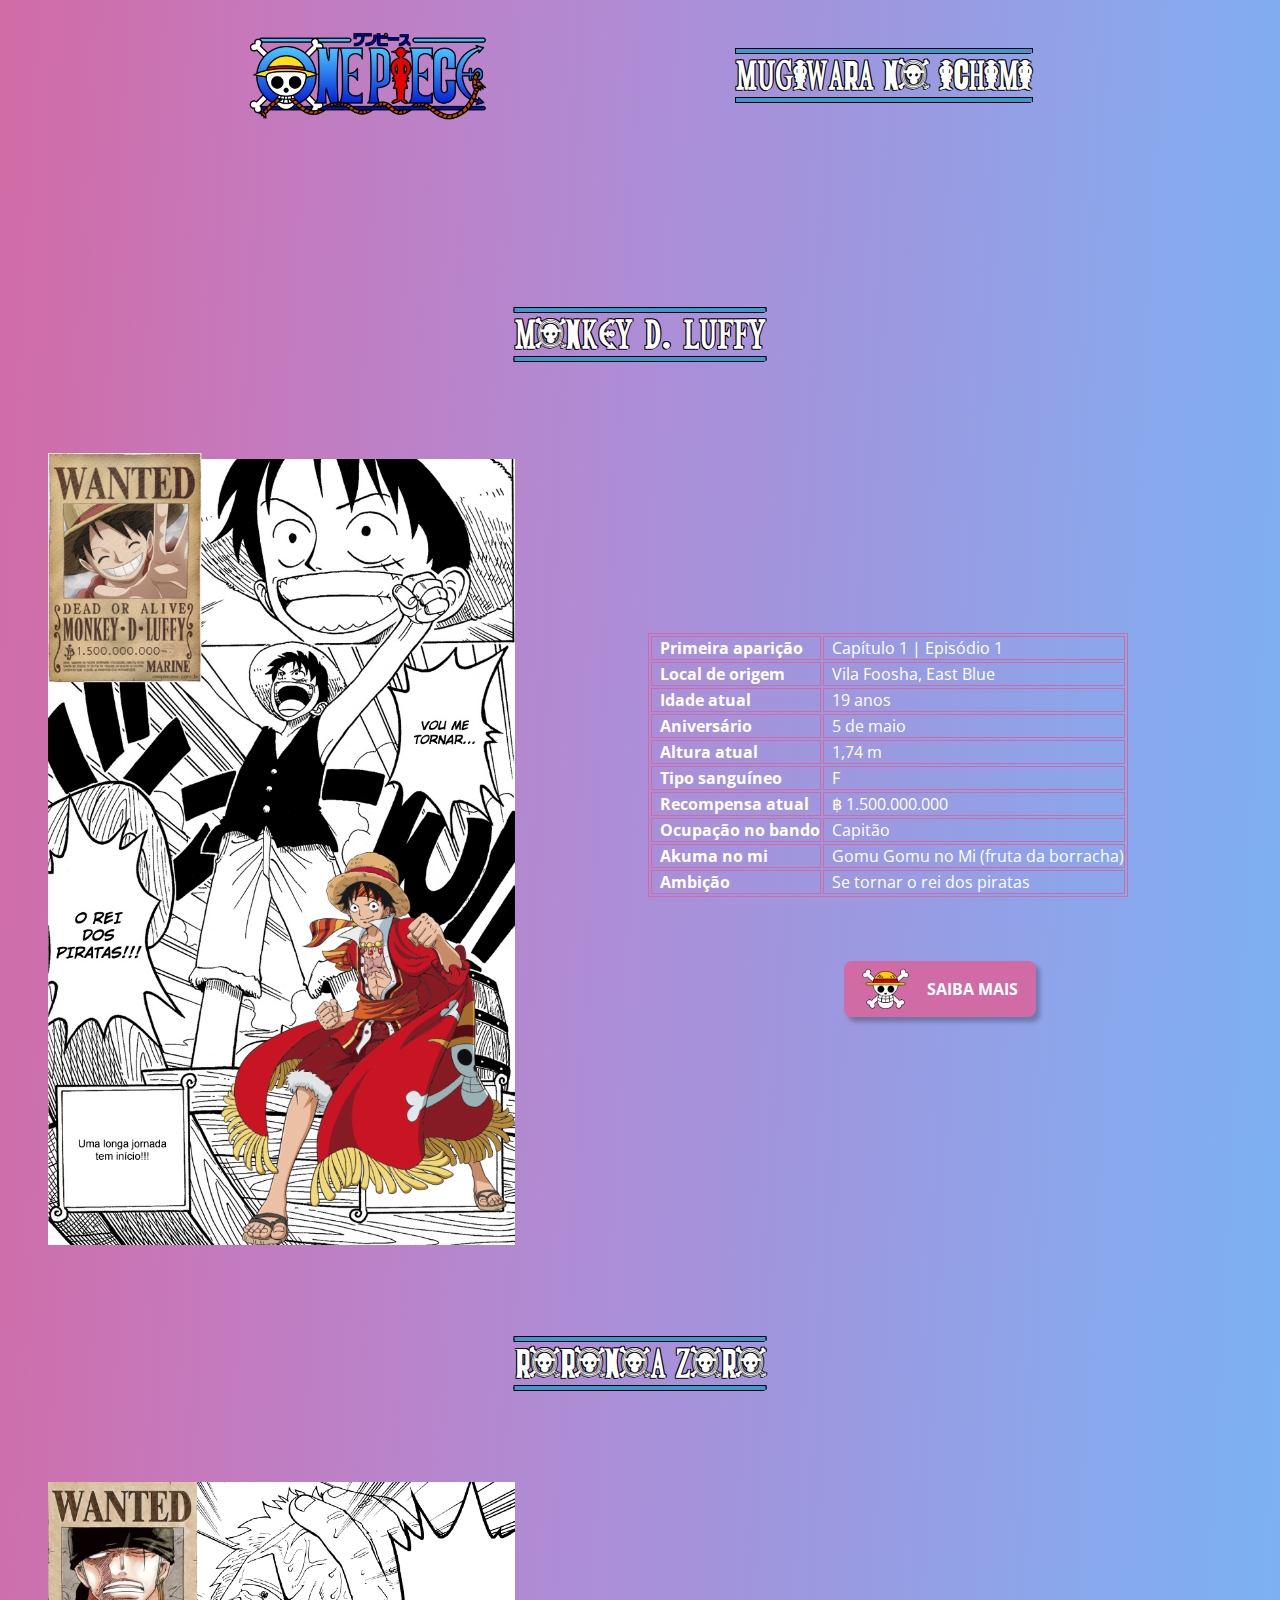
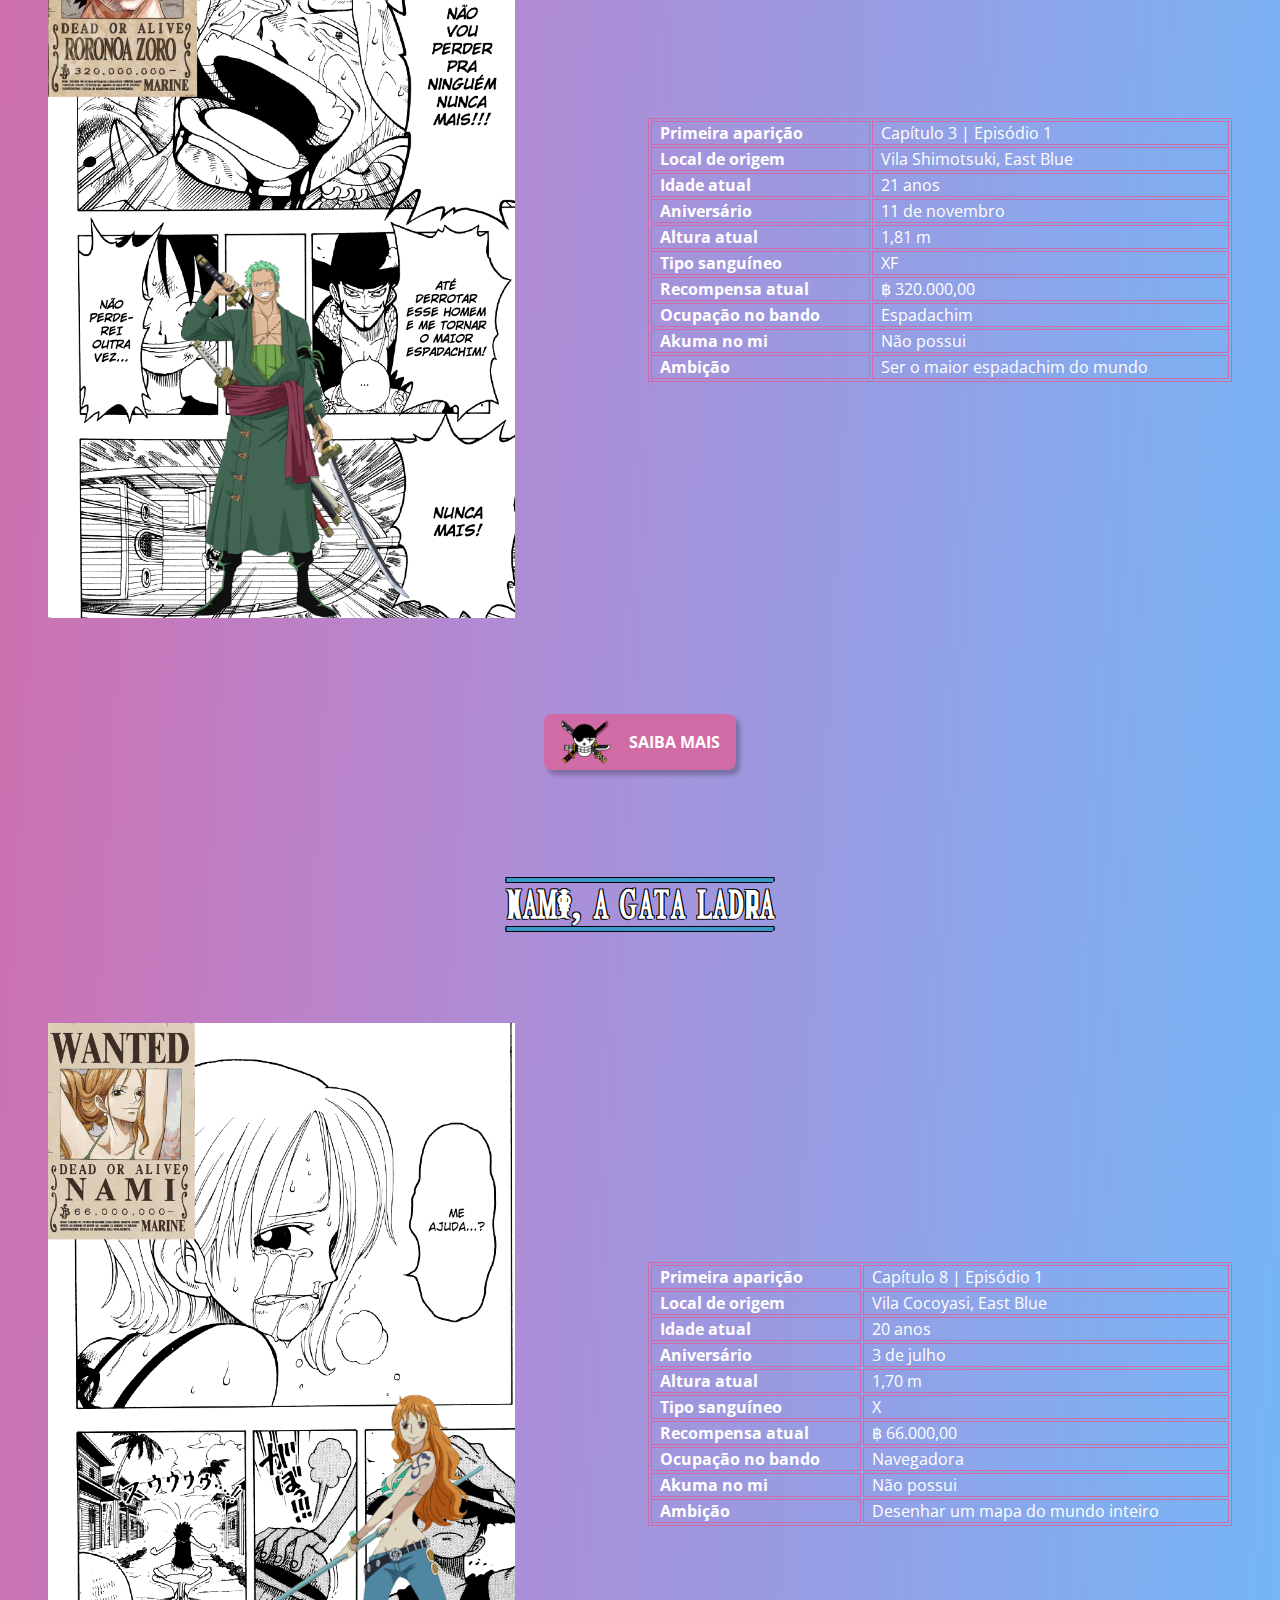
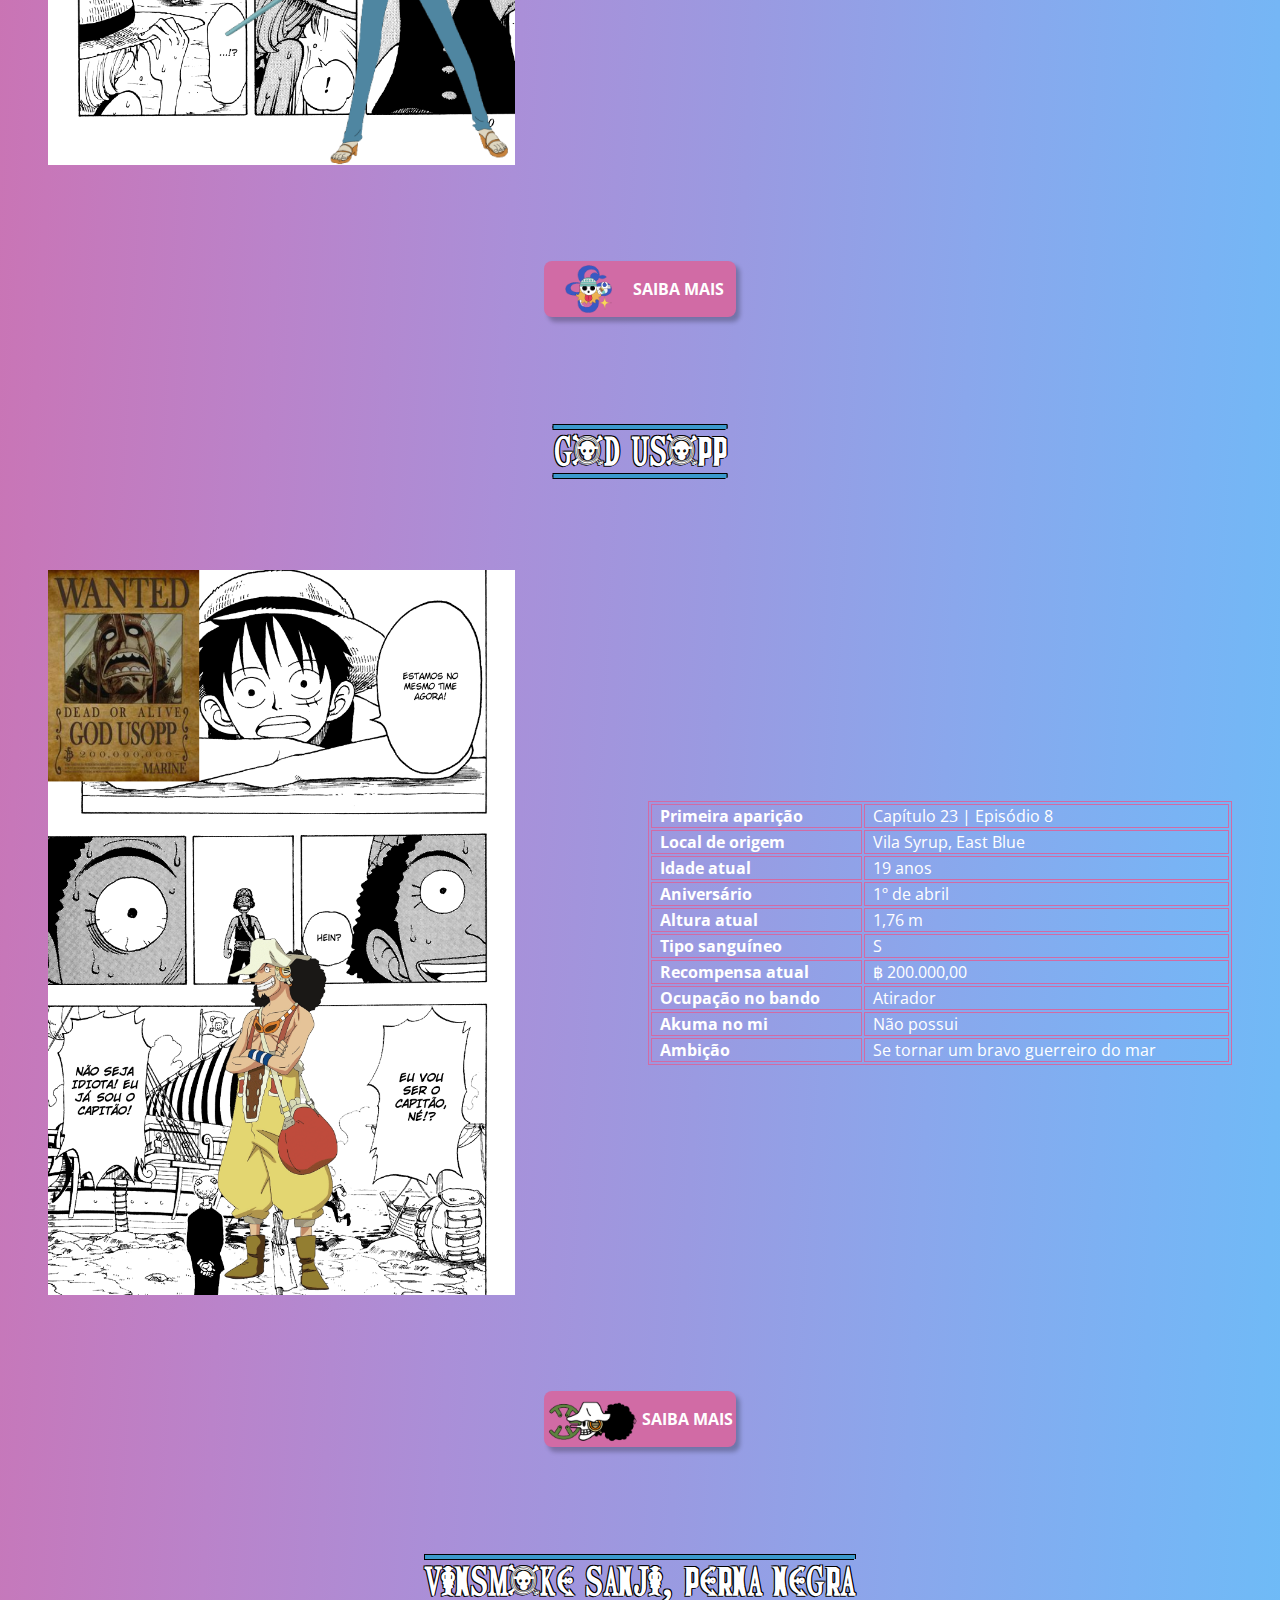
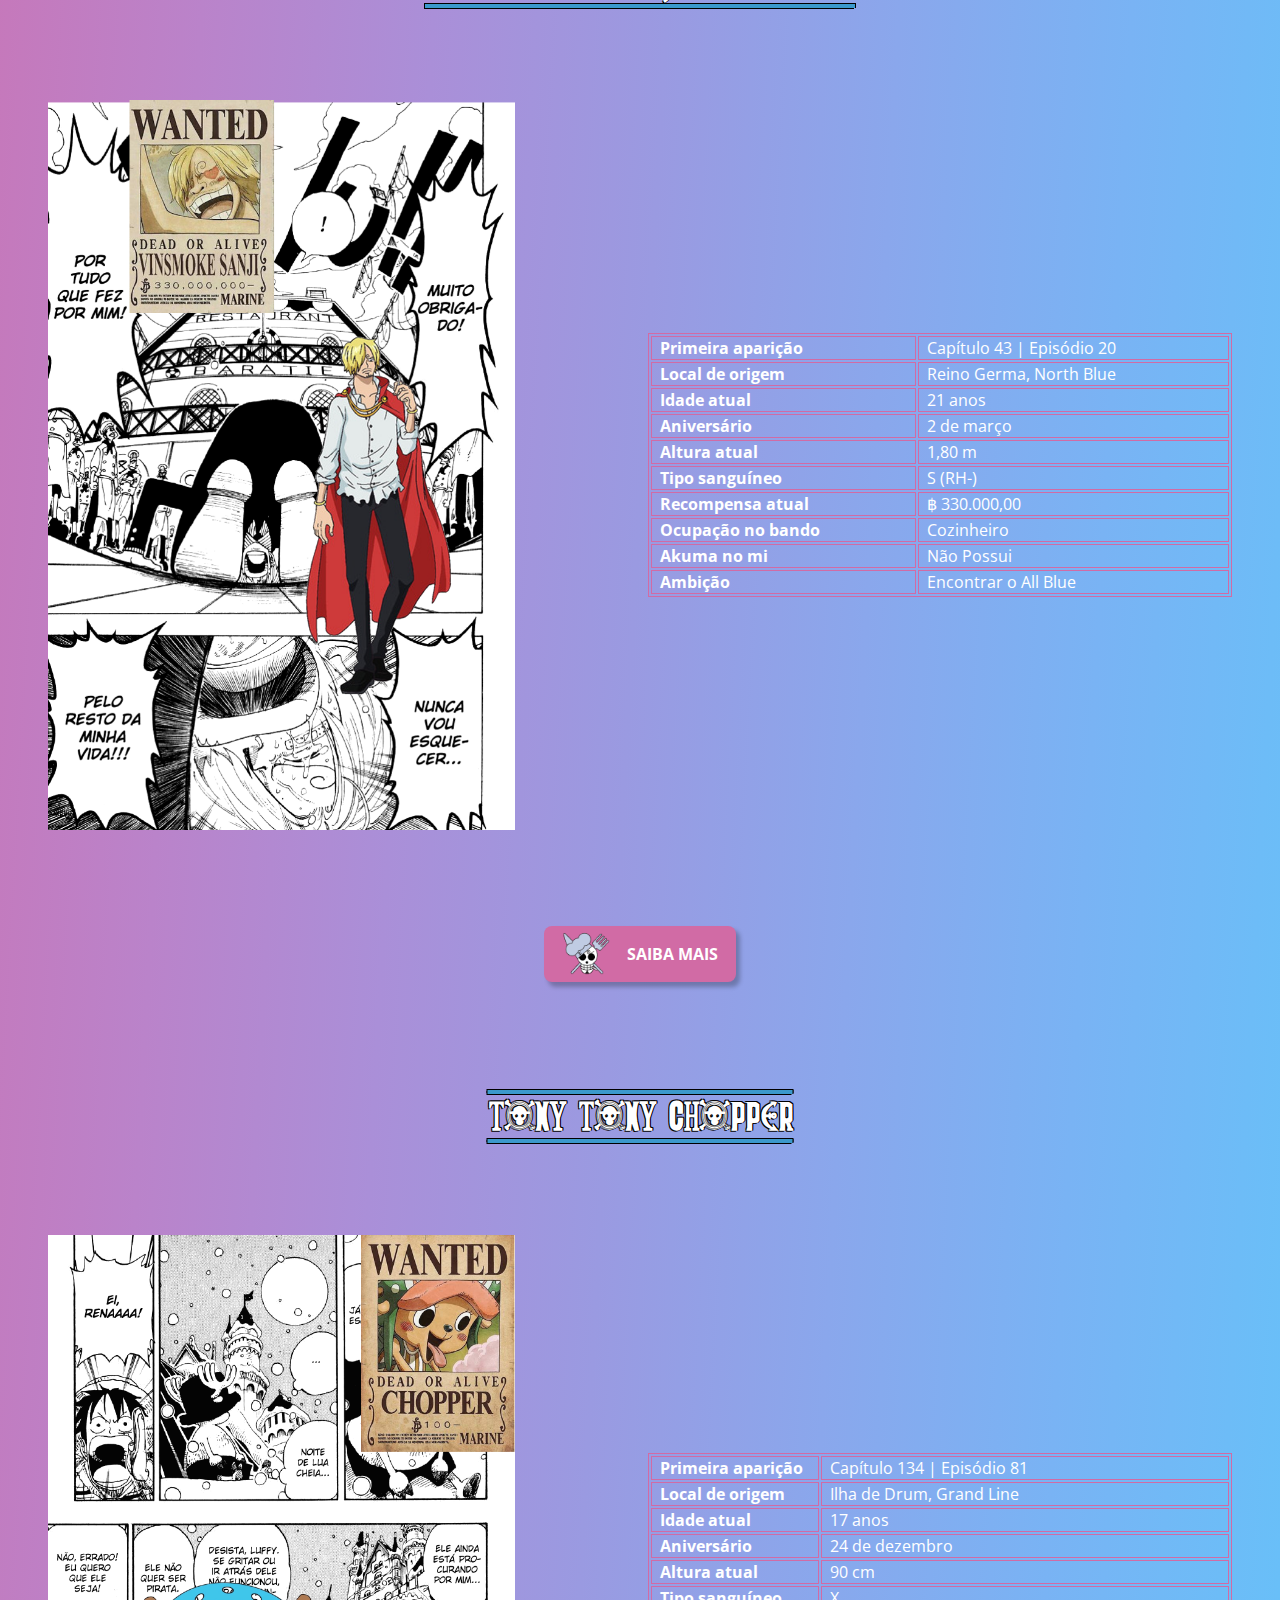
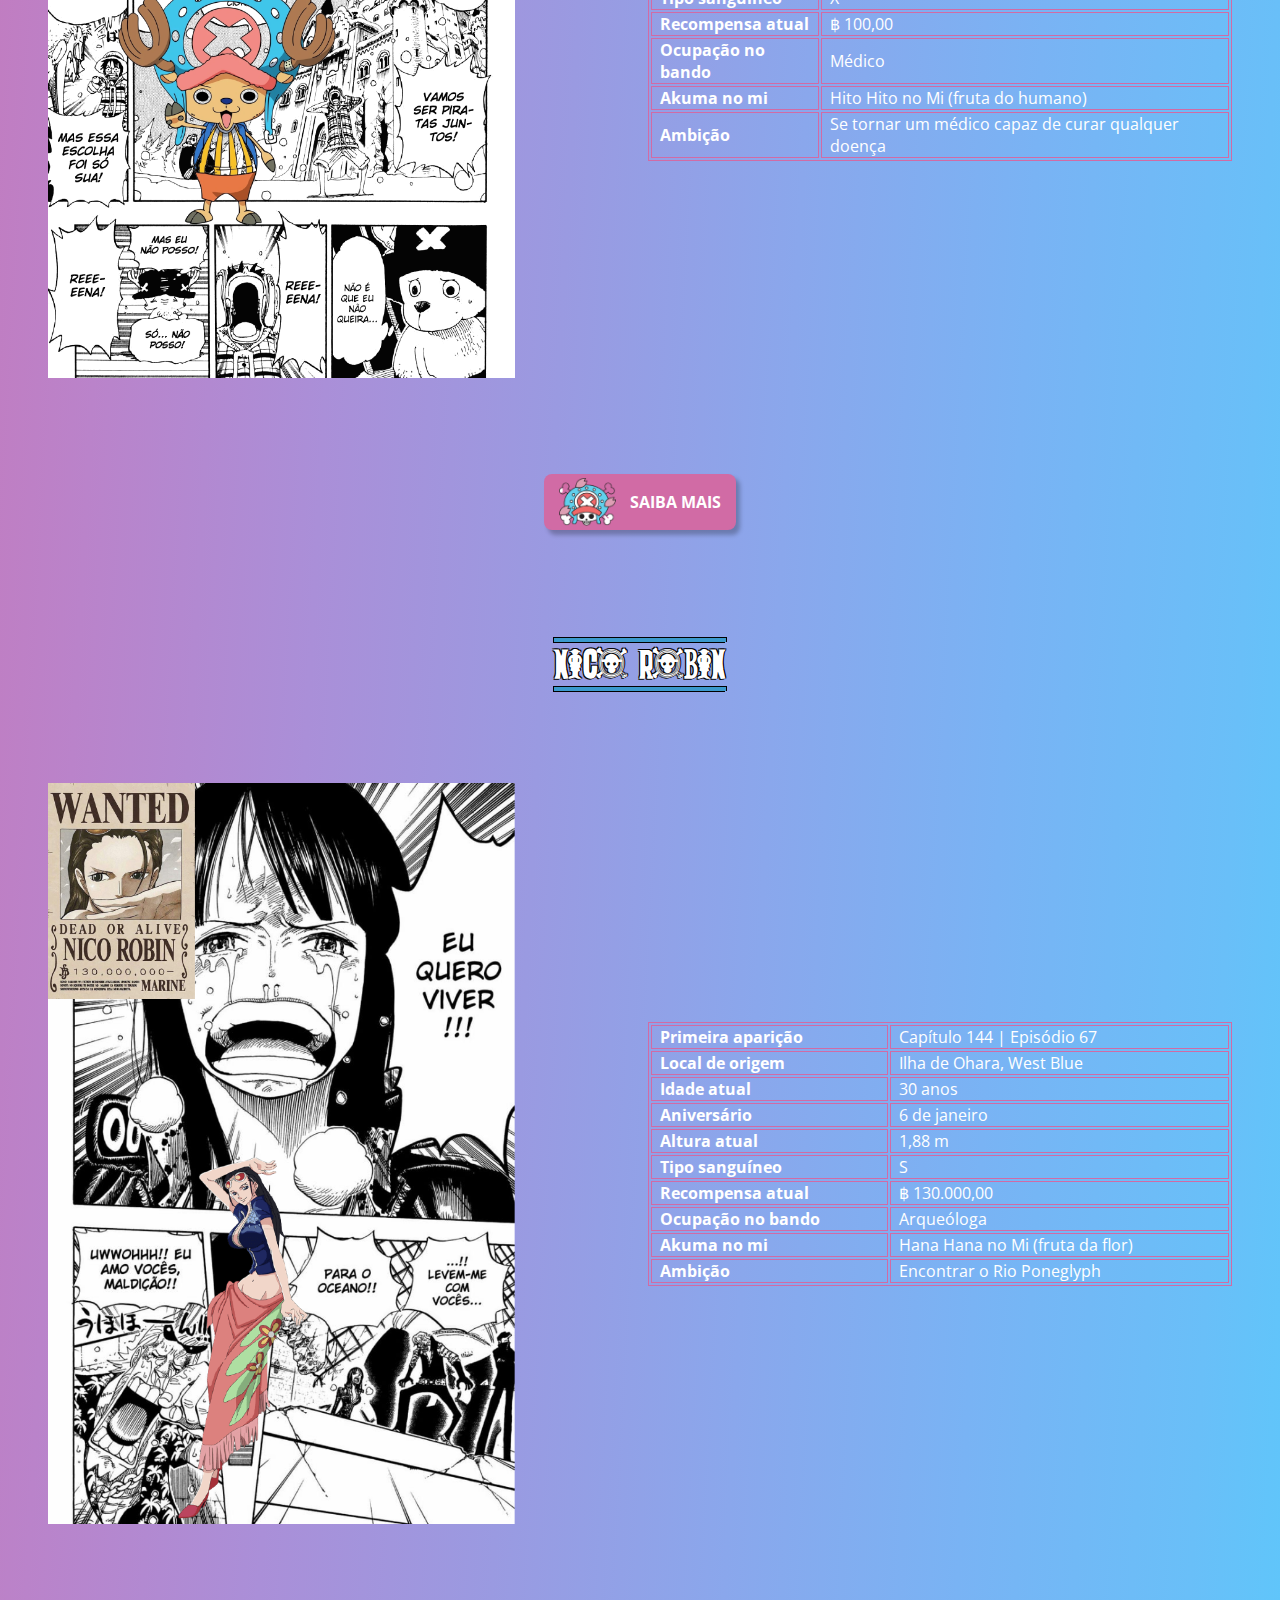
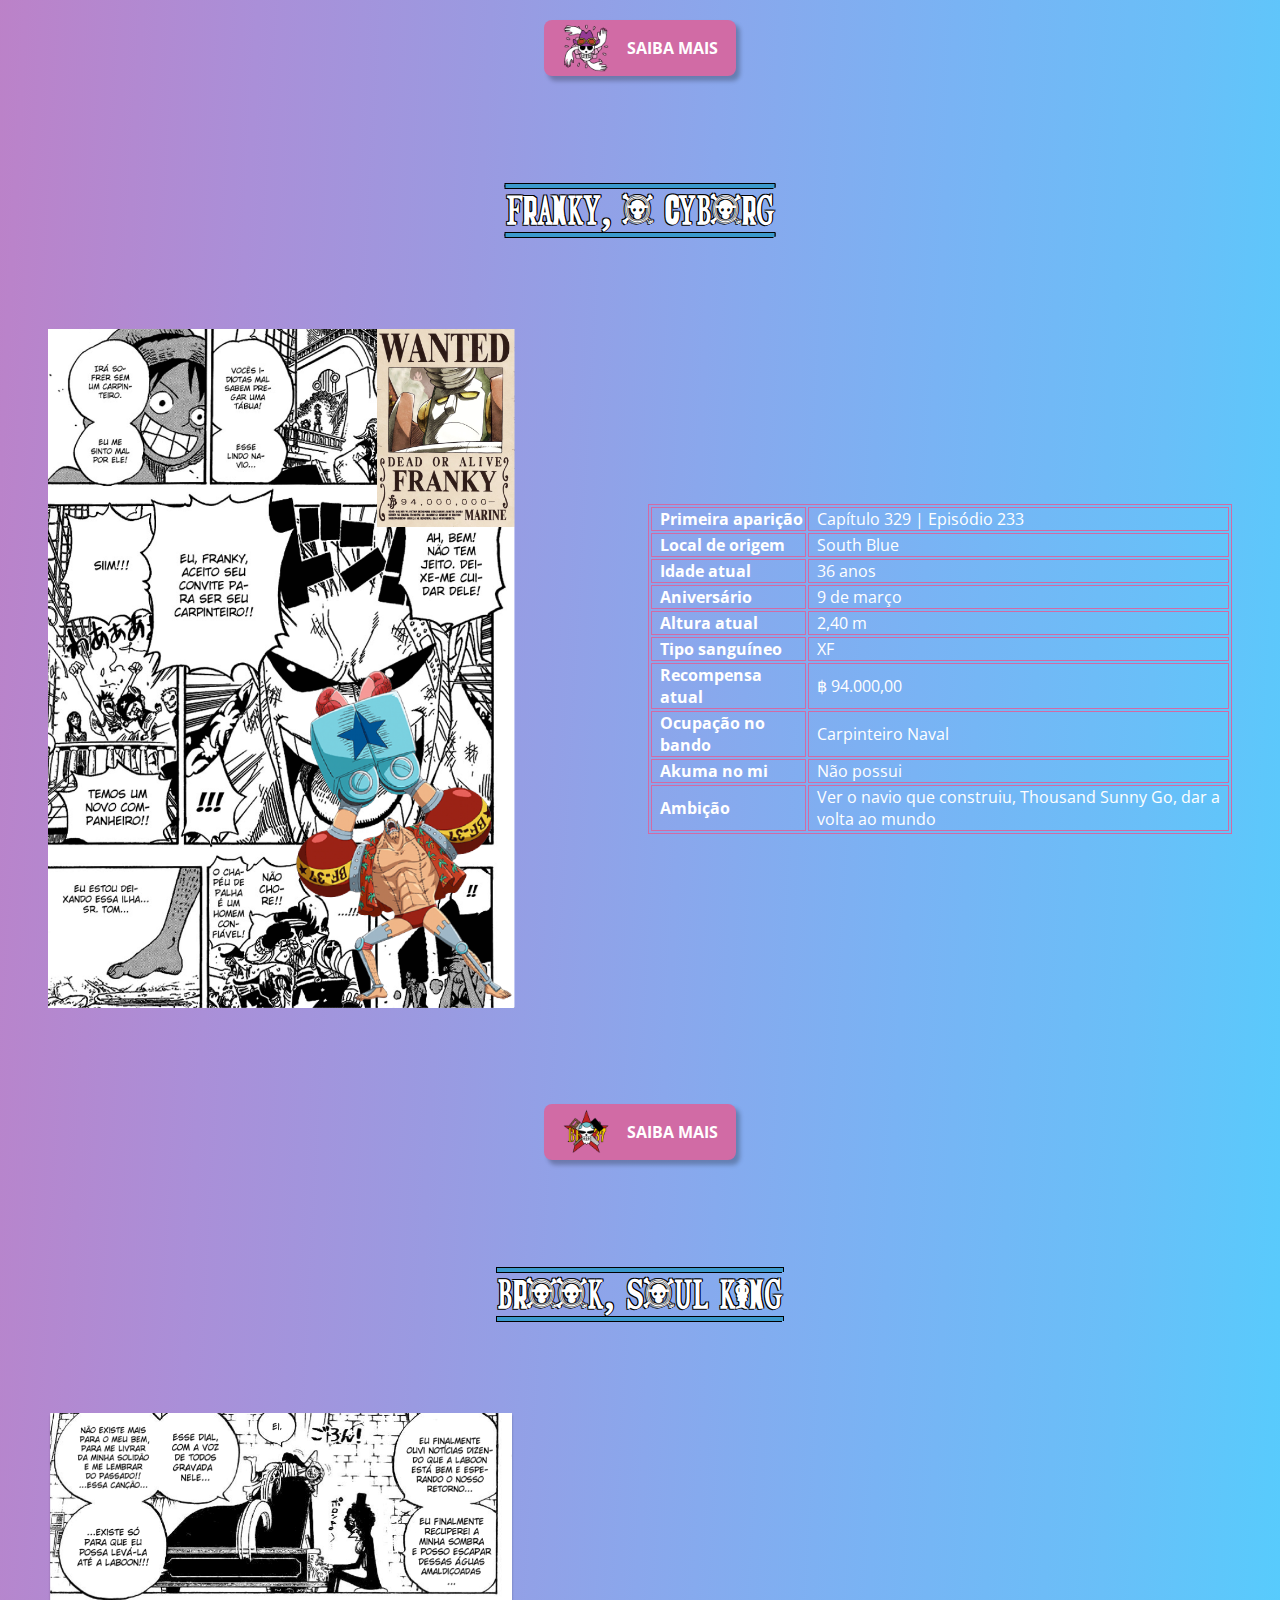
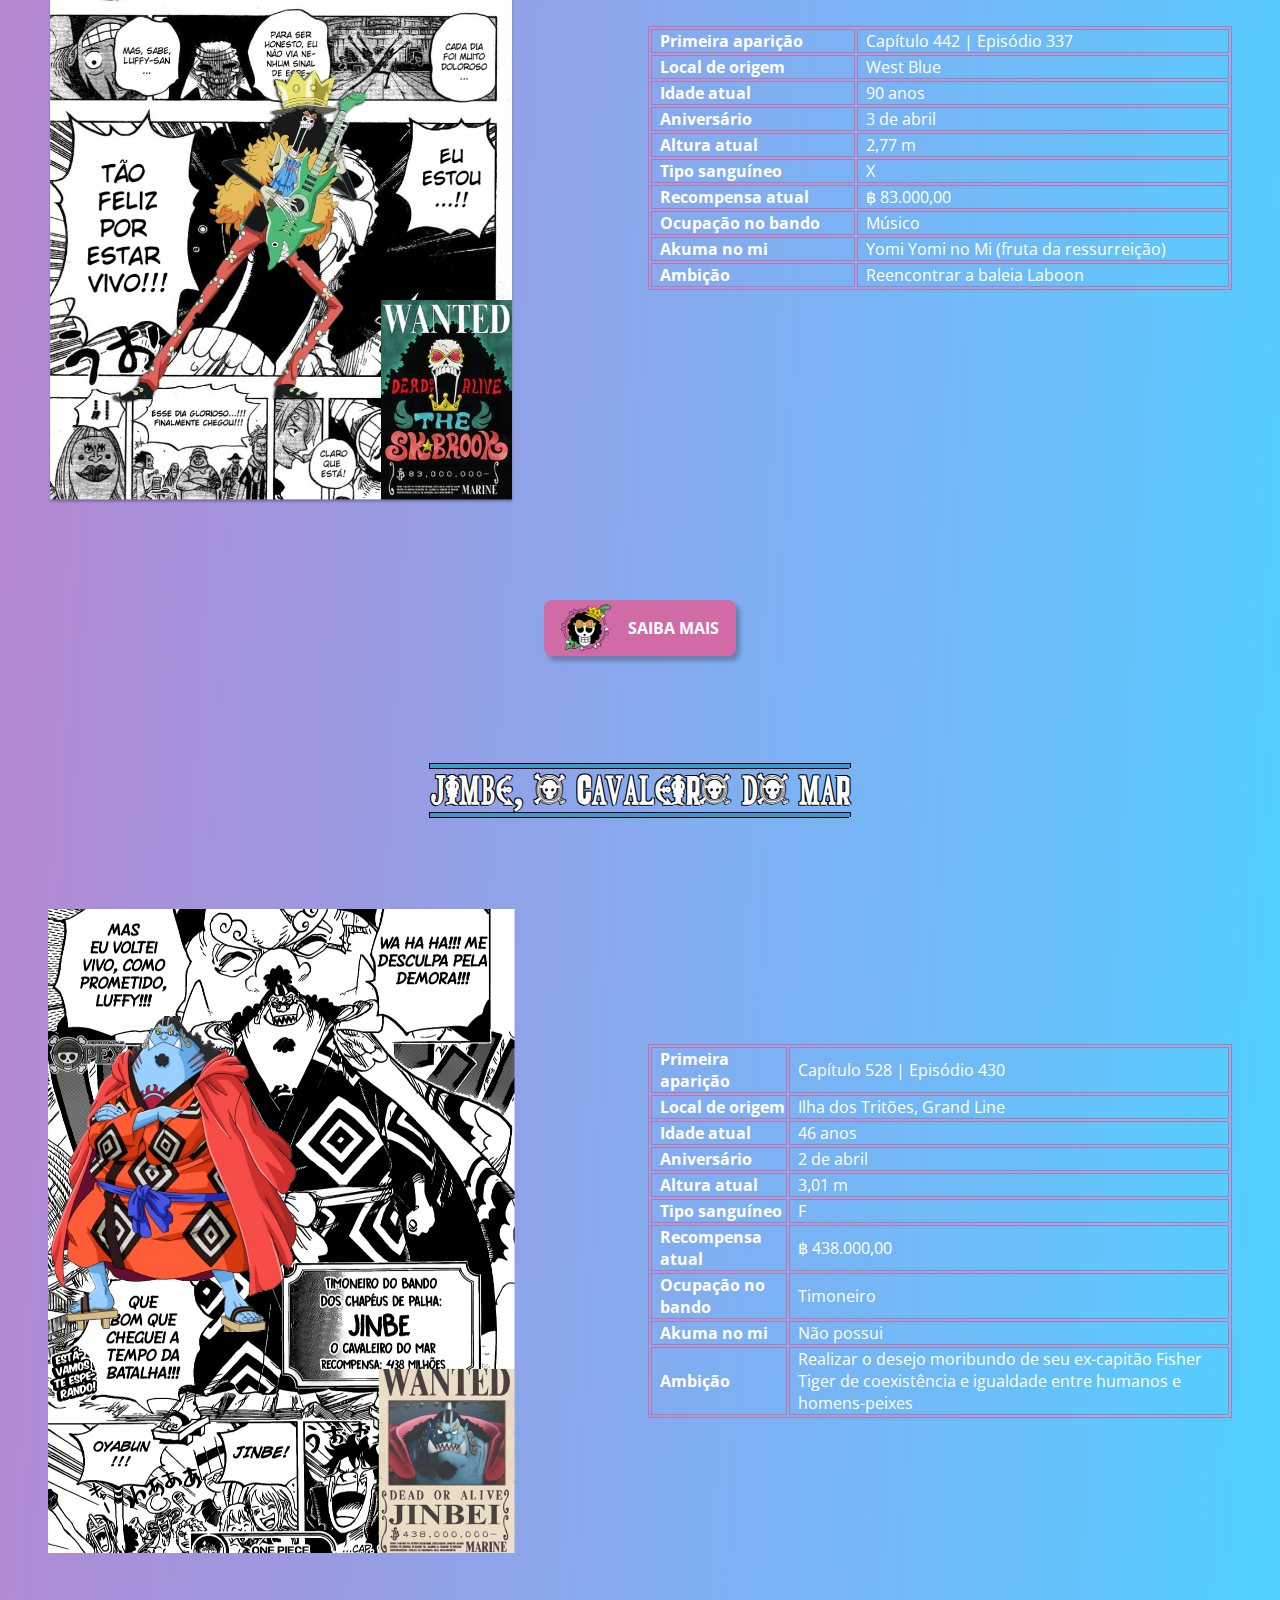
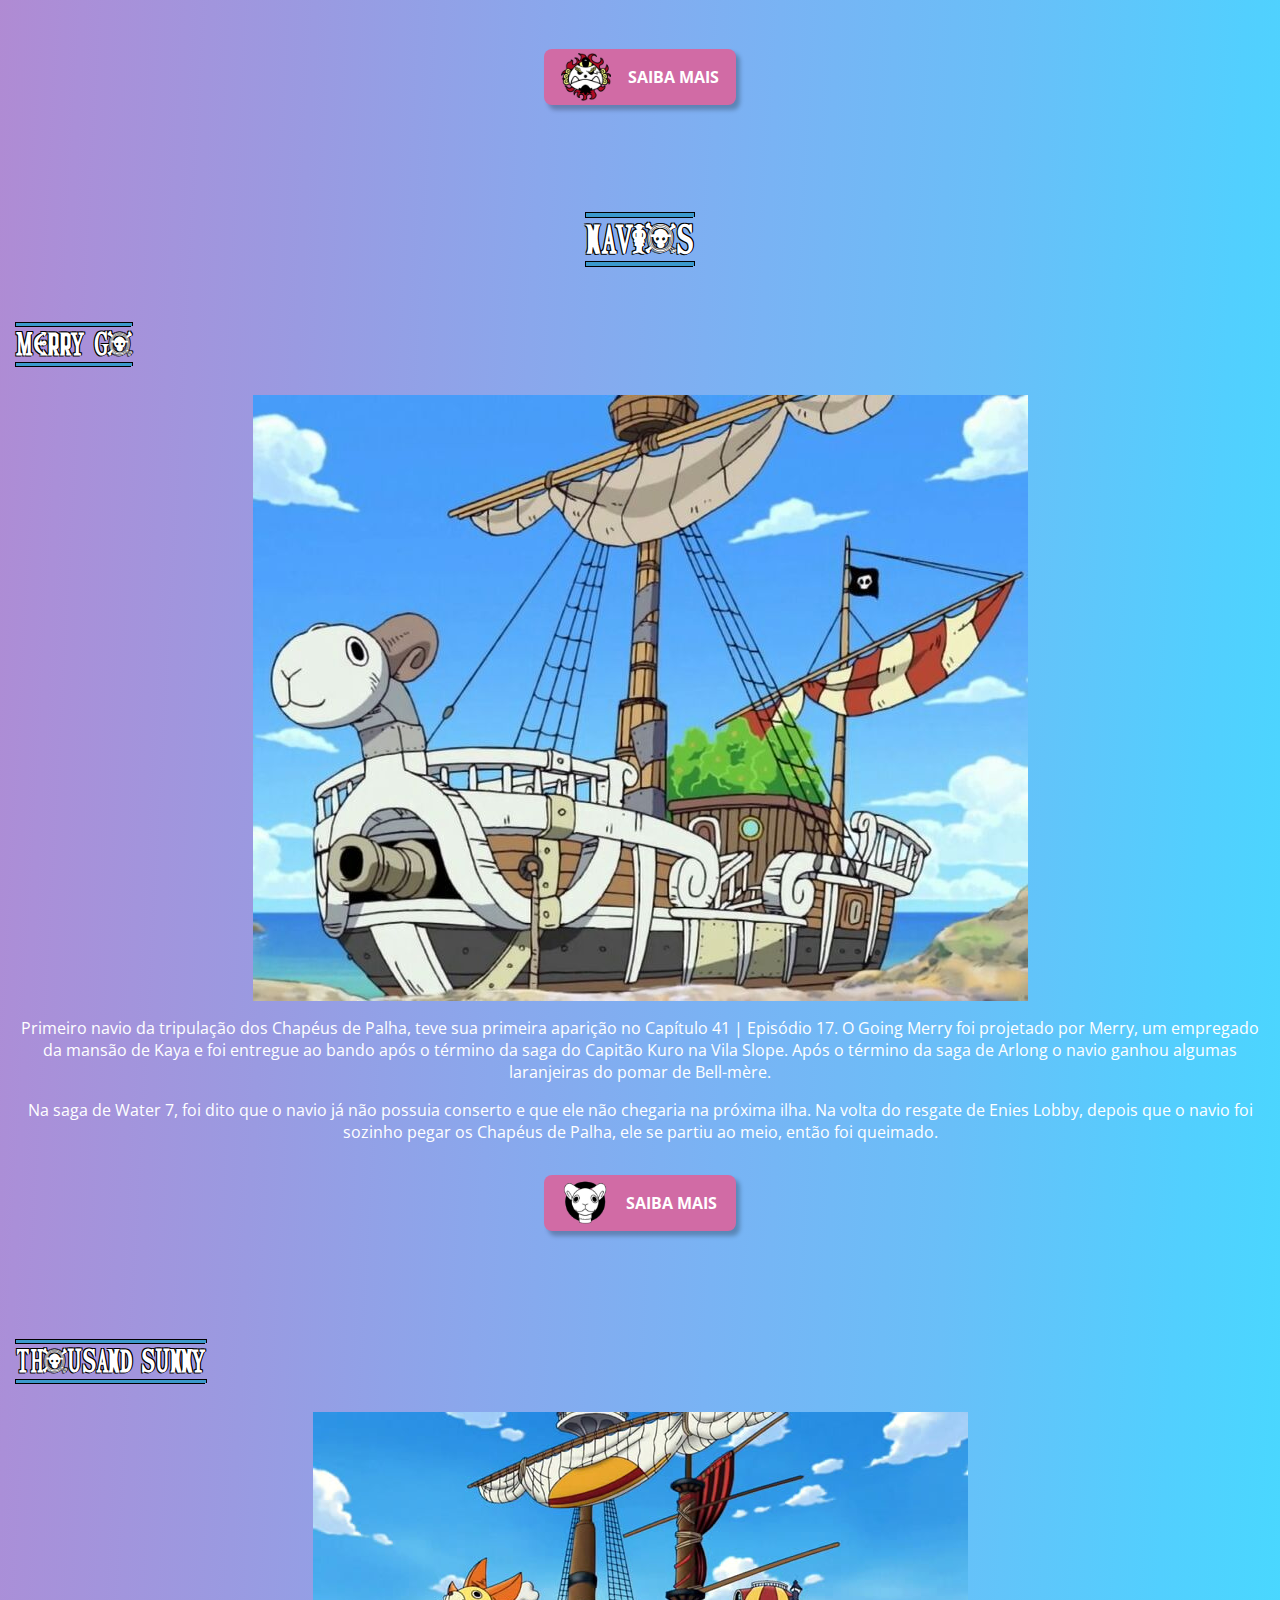
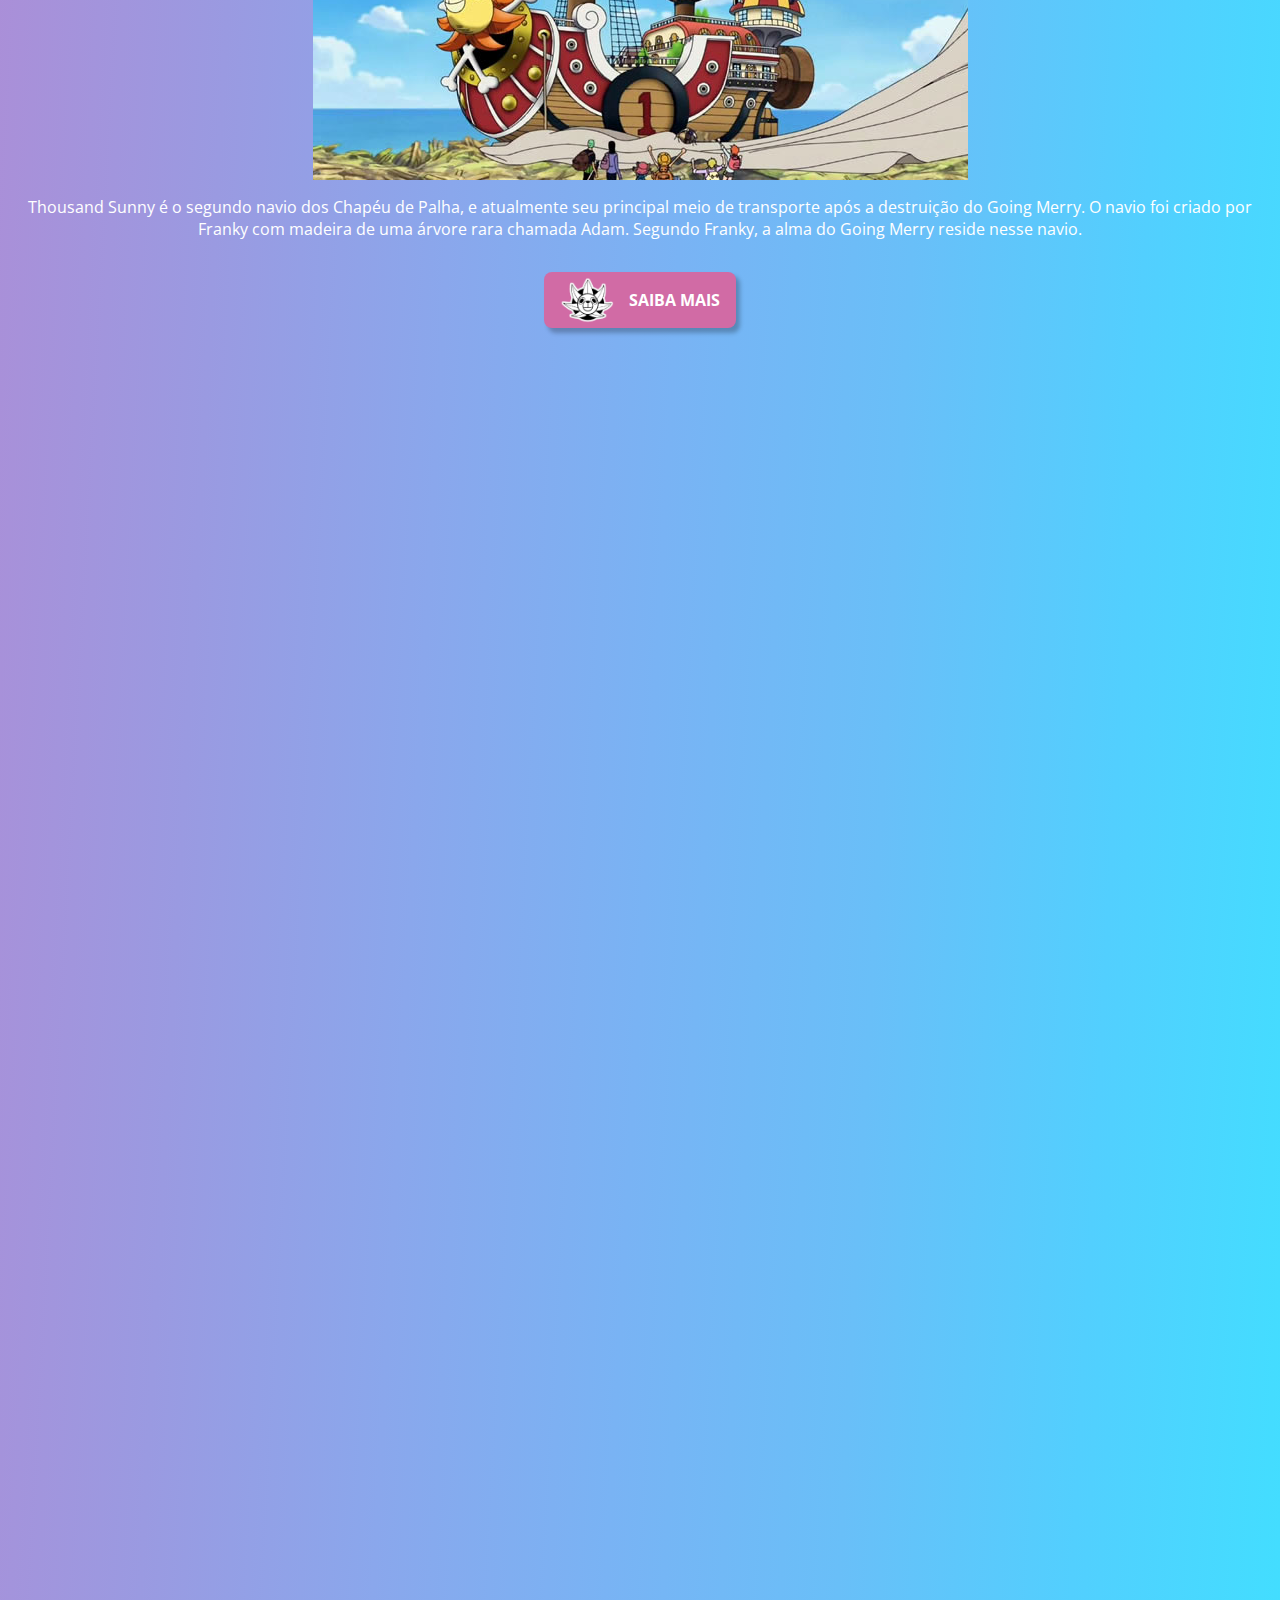
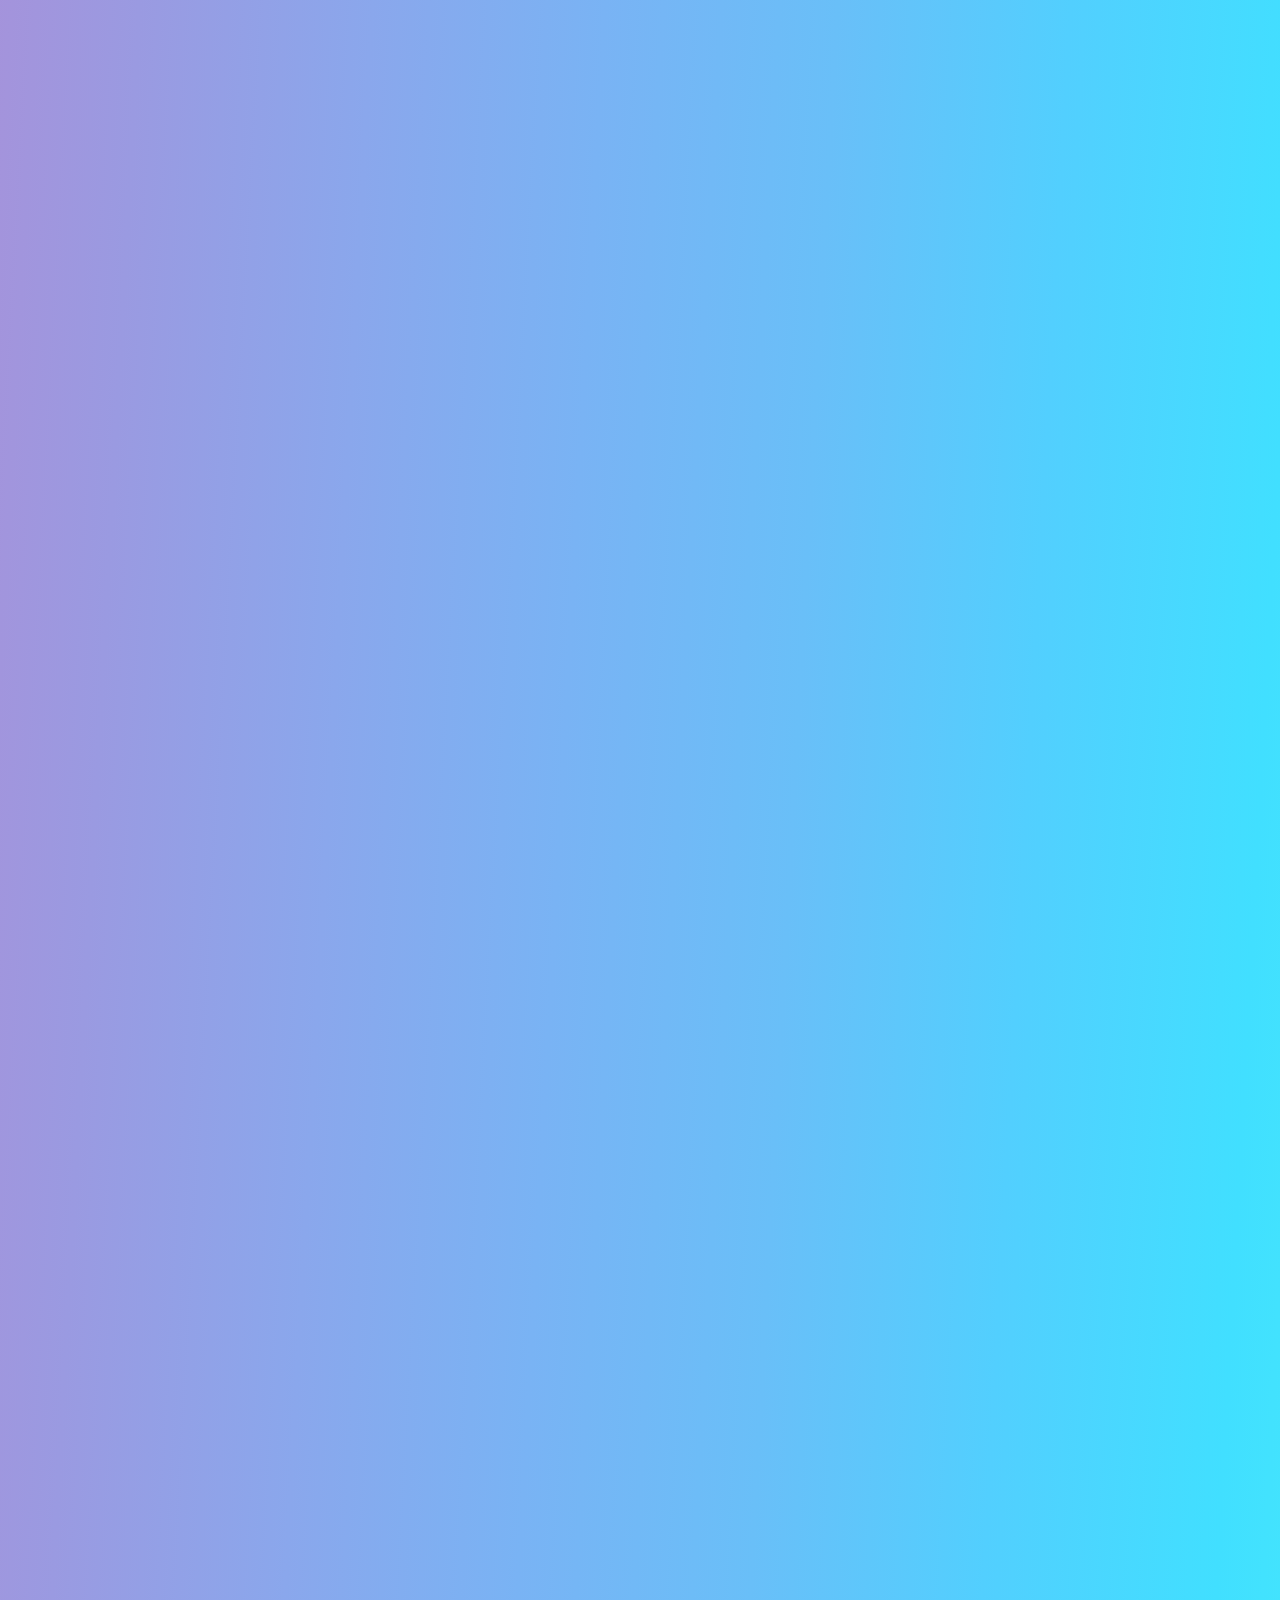
==== index.html @ 52d3362d "Add files via upload" ====
<!DOCTYPE html>
<html lang="en">
  <head>
    <meta charset="UTF-8" />
    <meta http-equiv="X-UA-Compatible" content="IE=edge" />
    <meta name="viewport" content="width=device-width, initial-scale=1.0" />
    <link
      rel="shortcut icon"
      href="./assets/images/ravena-logo.png"
      type="image/x-icon"
    />
    <title>Parallax One Piece</title>
    <link rel="stylesheet" href="./assets/style/style.css" />
    <link rel="preconnect" href="https://fonts.googleapis.com" />
    <link rel="preconnect" href="https://fonts.gstatic.com" crossorigin />
    <link
      href="https://fonts.googleapis.com/css2?family=Open+Sans&display=swap"
      rel="stylesheet"
    />
  </head>
  <body>
    <div class="wrapper">
      <header>
        <img
          class="img-logo"
          src="./assets/images/one-piece-logo.png"
          alt="Logo One Piece"
        />
        <h1>Mugiwara no Ichimi</h1>
      </header>
      <main>
        <section class="section">
          <div class="content">
            <h2>Monkey D. Luffy</h2>
            <div class="content-text">
              <img
                class="img-char"
                src="./assets/images/luffy.png"
                alt="montagem de imagens do luffy"
              />
              <div>
                <table>
                  <tr>
                    <th>Primeira aparição</th>
                    <td>Capítulo 1 | Episódio 1</td>
                  </tr>
                  <tr>
                    <th>Local de origem</th>
                    <td>Vila Foosha, East Blue</td>
                  </tr>
                  <tr>
                    <th>Idade atual</th>
                    <td>19 anos</td>
                  </tr>
                  <tr>
                    <th>Aniversário</th>
                    <td>5 de maio</td>
                  </tr>
                  <tr>
                    <th>Altura atual</th>
                    <td>1,74 m</td>
                  </tr>
                  <tr>
                    <th>Tipo sanguíneo</th>
                    <td>F</td>
                  </tr>
                  <tr>
                    <th>Recompensa atual</th>
                    <td>฿ 1.500.000.000</td>
                  </tr>
                  <tr>
                    <th>Ocupação no bando</th>
                    <td>Capitão</td>
                  </tr>
                  <tr>
                    <th>Akuma no mi</th>
                    <td>Gomu Gomu no Mi (fruta da borracha)</td>
                  </tr>
                  <tr>
                    <th>Ambição</th>
                    <td>Se tornar o rei dos piratas</td>
                  </tr>
                </table>
                <div class="div-button">
                  <a
                    class="button"
                    href="https://onepiece.fandom.com/pt/wiki/Monkey_D._Luffy"
                    target="_blank"
                  >
                    <img
                      class="img-button"
                      src="./assets/images/luffy-button.png"
                      alt="logo do luffy"
                    />
                    Saiba Mais</a
                  >
                </div>
              </div>
            </div>
          </div>
        </section>
        <section class="section">
          <div class="content">
            <h2>Roronoa Zoro</h2>
            <div class="content-text">
              <img
                class="img-char"
                src="./assets/images/zoro.png"
                alt="montagem de imagens do zoro"
              />
              <table>
                <tr>
                  <th>Primeira aparição</th>
                  <td>Capítulo 3 | Episódio 1</td>
                </tr>
                <tr>
                  <th>Local de origem</th>
                  <td>Vila Shimotsuki, East Blue</td>
                </tr>
                <tr>
                  <th>Idade atual</th>
                  <td>21 anos</td>
                </tr>
                <tr>
                  <th>Aniversário</th>
                  <td>11 de novembro</td>
                </tr>
                <tr>
                  <th>Altura atual</th>
                  <td>1,81 m</td>
                </tr>
                <tr>
                  <th>Tipo sanguíneo</th>
                  <td>XF</td>
                </tr>
                <tr>
                  <th>Recompensa atual</th>
                  <td>฿ 320.000,00</td>
                </tr>
                <tr>
                  <th>Ocupação no bando</th>
                  <td>Espadachim</td>
                </tr>
                <tr>
                  <th>Akuma no mi</th>
                  <td>Não possui</td>
                </tr>
                <tr>
                  <th>Ambição</th>
                  <td>Ser o maior espadachim do mundo</td>
                </tr>
              </table>
            </div>
            <div class="div-button">
              <a
                class="button"
                href="https://onepiece.fandom.com/pt/wiki/Roronoa_Zoro"
                target="_blank"
              >
                <img
                  class="img-button"
                  src="./assets/images/zoro-button.png"
                  alt="logo do zoro"
                />
                Saiba Mais</a
              >
            </div>
          </div>
        </section>
        <section class="section">
          <div class="content">
            <h2>Nami, a Gata Ladra</h2>
            <div class="content-text">
              <img
                class="img-char"
                src="./assets/images/nami.png"
                alt="montagem de imagens da nami"
              />
              <table>
                <tr>
                  <th>Primeira aparição</th>
                  <td>Capítulo 8 | Episódio 1</td>
                </tr>
                <tr>
                  <th>Local de origem</th>
                  <td>Vila Cocoyasi, East Blue</td>
                </tr>
                <tr>
                  <th>Idade atual</th>
                  <td>20 anos</td>
                </tr>
                <tr>
                  <th>Aniversário</th>
                  <td>3 de julho</td>
                </tr>
                <tr>
                  <th>Altura atual</th>
                  <td>1,70 m</td>
                </tr>
                <tr>
                  <th>Tipo sanguíneo</th>
                  <td>X</td>
                </tr>
                <tr>
                  <th>Recompensa atual</th>
                  <td>฿ 66.000,00</td>
                </tr>
                <tr>
                  <th>Ocupação no bando</th>
                  <td>Navegadora</td>
                </tr>
                <tr>
                  <th>Akuma no mi</th>
                  <td>Não possui</td>
                </tr>
                <tr>
                  <th>Ambição</th>
                  <td>Desenhar um mapa do mundo inteiro</td>
                </tr>
              </table>
            </div>
            <div class="div-button">
              <a
                class="button"
                href="https://onepiece.fandom.com/pt/wiki/Nami"
                target="_blank"
                ><img
                  class="img-button"
                  src="./assets/images/nami-button.png"
                  alt="logo da nami"
                />
                Saiba Mais</a
              >
            </div>
          </div>
        </section>
        <section class="section">
          <div class="content">
            <h2>God Usopp</h2>
            <div class="content-text">
              <img
                class="img-char"
                src="./assets/images/usopp.png"
                alt="montagem de imagens do usopp"
              />
              <table>
                <tr>
                  <th>Primeira aparição</th>
                  <td>Capítulo 23 | Episódio 8</td>
                </tr>
                <tr>
                  <th>Local de origem</th>
                  <td>Vila Syrup, East Blue</td>
                </tr>
                <tr>
                  <th>Idade atual</th>
                  <td>19 anos</td>
                </tr>
                <tr>
                  <th>Aniversário</th>
                  <td>1º de abril</td>
                </tr>
                <tr>
                  <th>Altura atual</th>
                  <td>1,76 m</td>
                </tr>
                <tr>
                  <th>Tipo sanguíneo</th>
                  <td>S</td>
                </tr>
                <tr>
                  <th>Recompensa atual</th>
                  <td>฿ 200.000,00</td>
                </tr>
                <tr>
                  <th>Ocupação no bando</th>
                  <td>Atirador</td>
                </tr>
                <tr>
                  <th>Akuma no mi</th>
                  <td>Não possui</td>
                </tr>
                <tr>
                  <th>Ambição</th>
                  <td>Se tornar um bravo guerreiro do mar</td>
                </tr>
              </table>
            </div>
            <div class="div-button">
              <a
                class="button"
                href="https://onepiece.fandom.com/pt/wiki/Usopp"
                target="_blank"
              >
                <img
                  class="img-button"
                  src="./assets/images/usopp-button.png"
                  alt="logo do usopp"
                />
                Saiba Mais</a
              >
            </div>
          </div>
        </section>
        <section class="section">
          <div class="content">
            <h2>Vinsmoke Sanji, Perna Negra</h2>
            <div class="content-text">
              <img
                class="img-char"
                src="./assets/images/sanji.png"
                alt="montagem de imagens do sanji"
              />
              <table>
                <tr>
                  <th>Primeira aparição</th>
                  <td>Capítulo 43 | Episódio 20</td>
                </tr>
                <tr>
                  <th>Local de origem</th>
                  <td>Reino Germa, North Blue</td>
                </tr>
                <tr>
                  <th>Idade atual</th>
                  <td>21 anos</td>
                </tr>
                <tr>
                  <th>Aniversário</th>
                  <td>2 de março</td>
                </tr>
                <tr>
                  <th>Altura atual</th>
                  <td>1,80 m</td>
                </tr>
                <tr>
                  <th>Tipo sanguíneo</th>
                  <td>S (RH-)</td>
                </tr>
                <tr>
                  <th>Recompensa atual</th>
                  <td>฿ 330.000,00</td>
                </tr>
                <tr>
                  <th>Ocupação no bando</th>
                  <td>Cozinheiro</td>
                </tr>
                <tr>
                  <th>Akuma no mi</th>
                  <td>Não Possui</td>
                </tr>
                <tr>
                  <th>Ambição</th>
                  <td>Encontrar o All Blue</td>
                </tr>
              </table>
            </div>
            <div class="div-button">
              <a
                class="button"
                href="https://onepiece.fandom.com/pt/wiki/Vinsmoke_Sanji"
                target="_blank"
              >
                <img
                  class="img-button"
                  src="./assets/images/sanji-button.png"
                  alt="logo do sanji"
                />
                Saiba Mais</a
              >
            </div>
          </div>
        </section>
        <section class="section">
          <div class="content">
            <h2>Tony Tony Chopper</h2>
            <div class="content-text">
              <img
                class="img-char"
                src="./assets/images/chopper.png"
                alt="montagem de imagens do chopper"
              />
              <table>
                <tr>
                  <th>Primeira aparição</th>
                  <td>Capítulo 134 | Episódio 81</td>
                </tr>
                <tr>
                  <th>Local de origem</th>
                  <td>Ilha de Drum, Grand Line</td>
                </tr>
                <tr>
                  <th>Idade atual</th>
                  <td>17 anos</td>
                </tr>
                <tr>
                  <th>Aniversário</th>
                  <td>24 de dezembro</td>
                </tr>
                <tr>
                  <th>Altura atual</th>
                  <td>90 cm</td>
                </tr>
                <tr>
                  <th>Tipo sanguíneo</th>
                  <td>X</td>
                </tr>
                <tr>
                  <th>Recompensa atual</th>
                  <td>฿ 100,00</td>
                </tr>
                <tr>
                  <th>Ocupação no bando</th>
                  <td>Médico</td>
                </tr>
                <tr>
                  <th>Akuma no mi</th>
                  <td>Hito Hito no Mi (fruta do humano)</td>
                </tr>
                <tr>
                  <th>Ambição</th>
                  <td>Se tornar um médico capaz de curar qualquer doença</td>
                </tr>
              </table>
            </div>
            <div class="div-button">
              <a
                class="button"
                href="https://onepiece.fandom.com/pt/wiki/Tony_Tony_Chopper"
                target="_blank"
              >
                <img
                  class="img-button"
                  src="./assets/images/chopper-button.png"
                  alt="logo do chopper"
                />
                Saiba Mais</a
              >
            </div>
          </div>
        </section>
        <section class="section">
          <div class="content">
            <h2>Nico Robin</h2>
            <div class="content-text">
              <img
                class="img-char"
                src="./assets/images/robin.png"
                alt="montagem de imagens da robin"
              />
              <table>
                <tr>
                  <th>Primeira aparição</th>
                  <td>Capítulo 144 | Episódio 67</td>
                </tr>
                <tr>
                  <th>Local de origem</th>
                  <td>Ilha de Ohara, West Blue</td>
                </tr>
                <tr>
                  <th>Idade atual</th>
                  <td>30 anos</td>
                </tr>
                <tr>
                  <th>Aniversário</th>
                  <td>6 de janeiro</td>
                </tr>
                <tr>
                  <th>Altura atual</th>
                  <td>1,88 m</td>
                </tr>
                <tr>
                  <th>Tipo sanguíneo</th>
                  <td>S</td>
                </tr>
                <tr>
                  <th>Recompensa atual</th>
                  <td>฿ 130.000,00</td>
                </tr>
                <tr>
                  <th>Ocupação no bando</th>
                  <td>Arqueóloga</td>
                </tr>
                <tr>
                  <th>Akuma no mi</th>
                  <td>Hana Hana no Mi (fruta da flor)</td>
                </tr>
                <tr>
                  <th>Ambição</th>
                  <td>Encontrar o Rio Poneglyph</td>
                </tr>
              </table>
            </div>
            <div class="div-button">
              <a
                class="button"
                href="https://onepiece.fandom.com/pt/wiki/Nico_Robin"
                target="_blank"
              >
                <img
                  class="img-button"
                  src="./assets/images/robin-button.png"
                  alt="logo da robin"
                />
                Saiba Mais</a
              >
            </div>
          </div>
        </section>
        <section class="section">
          <div class="content">
            <h2>Franky, o Cyborg</h2>
            <div class="content-text">
              <img
                class="img-char"
                src="./assets/images/franky.png"
                alt="montagem de imagens do franky"
              />
              <table>
                <tr>
                  <th>Primeira aparição</th>
                  <td>Capítulo 329 | Episódio 233</td>
                </tr>
                <tr>
                  <th>Local de origem</th>
                  <td>South Blue</td>
                </tr>
                <tr>
                  <th>Idade atual</th>
                  <td>36 anos</td>
                </tr>
                <tr>
                  <th>Aniversário</th>
                  <td>9 de março</td>
                </tr>
                <tr>
                  <th>Altura atual</th>
                  <td>2,40 m</td>
                </tr>
                <tr>
                  <th>Tipo sanguíneo</th>
                  <td>XF</td>
                </tr>
                <tr>
                  <th>Recompensa atual</th>
                  <td>฿ 94.000,00</td>
                </tr>
                <tr>
                  <th>Ocupação no bando</th>
                  <td>Carpinteiro Naval</td>
                </tr>
                <tr>
                  <th>Akuma no mi</th>
                  <td>Não possui</td>
                </tr>
                <tr>
                  <th>Ambição</th>
                  <td>
                    Ver o navio que construiu, Thousand Sunny Go, dar a volta ao
                    mundo
                  </td>
                </tr>
              </table>
            </div>
            <div class="div-button">
              <a
                class="button"
                href="https://onepiece.fandom.com/pt/wiki/Franky"
                target="_blank"
              >
                <img
                  class="img-button"
                  src="./assets/images/franky-button.png"
                  alt="logo do franky"
                />
                Saiba Mais</a
              >
            </div>
          </div>
        </section>
        <section class="section">
          <div class="content">
            <h2>Brook, Soul King</h2>
            <div class="content-text">
              <img
                class="img-char"
                src="./assets/images/brook.png"
                alt="montagem de imagens do brook"
              />
              <table>
                <tr>
                  <th>Primeira aparição</th>
                  <td>Capítulo 442 | Episódio 337</td>
                </tr>
                <tr>
                  <th>Local de origem</th>
                  <td>West Blue</td>
                </tr>
                <tr>
                  <th>Idade atual</th>
                  <td>90 anos</td>
                </tr>
                <tr>
                  <th>Aniversário</th>
                  <td>3 de abril</td>
                </tr>
                <tr>
                  <th>Altura atual</th>
                  <td>2,77 m</td>
                </tr>
                <tr>
                  <th>Tipo sanguíneo</th>
                  <td>X</td>
                </tr>
                <tr>
                  <th>Recompensa atual</th>
                  <td>฿ 83.000,00</td>
                </tr>
                <tr>
                  <th>Ocupação no bando</th>
                  <td>Músico</td>
                </tr>
                <tr>
                  <th>Akuma no mi</th>
                  <td>Yomi Yomi no Mi (fruta da ressurreição)</td>
                </tr>
                <tr>
                  <th>Ambição</th>
                  <td>Reencontrar a baleia Laboon</td>
                </tr>
              </table>
            </div>
            <div class="div-button">
              <a
                class="button"
                href="https://onepiece.fandom.com/pt/wiki/Brook"
                target="_blank"
              >
                <img
                  class="img-button"
                  src="./assets/images/brook-button.png"
                  alt="logo do brook"
                />
                Saiba Mais</a
              >
            </div>
          </div>
        </section>
        <section class="section">
          <div class="content">
            <h2>Jimbe, o Cavaleiro do Mar</h2>
            <div class="content-text">
              <img
                class="img-char"
                src="./assets/images/jimbei.png"
                alt="montagem de imagens do jimbei"
              />
              <table>
                <tr>
                  <th>Primeira aparição</th>
                  <td>Capítulo 528 | Episódio 430</td>
                </tr>
                <tr>
                  <th>Local de origem</th>
                  <td>Ilha dos Tritões, Grand Line</td>
                </tr>
                <tr>
                  <th>Idade atual</th>
                  <td>46 anos</td>
                </tr>
                <tr>
                  <th>Aniversário</th>
                  <td>2 de abril</td>
                </tr>
                <tr>
                  <th>Altura atual</th>
                  <td>3,01 m</td>
                </tr>
                <tr>
                  <th>Tipo sanguíneo</th>
                  <td>F</td>
                </tr>
                <tr>
                  <th>Recompensa atual</th>
                  <td>฿ 438.000,00</td>
                </tr>
                <tr>
                  <th>Ocupação no bando</th>
                  <td>Timoneiro</td>
                </tr>
                <tr>
                  <th>Akuma no mi</th>
                  <td>Não possui</td>
                </tr>
                <tr>
                  <th>Ambição</th>
                  <td>
                    Realizar o desejo moribundo de seu ex-capitão Fisher Tiger
                    de coexistência e igualdade entre humanos e homens-peixes
                  </td>
                </tr>
              </table>
            </div>
            <div class="div-button">
              <a
                class="button"
                href="https://onepiece.fandom.com/pt/wiki/Jinbe"
                target="_blank"
              >
                <img
                  class="img-button"
                  src="./assets/images/jimbe-button.png"
                  alt="logo do jimbe"
                />
                Saiba Mais</a
              >
            </div>
          </div>
        </section>
        <section class="section">
          <h2>Navios</h2>
          <div class="content">
            <h3>Merry Go</h3>
            <div class="content-text-ship">
              <img
                class="img-ship"
                src="./assets/images/merry-go.jpg"
                alt="imagem do navio Merry Go"
              />
              <p>
                Primeiro navio da tripulação dos Chapéus de Palha, teve sua
                primeira aparição no Capítulo 41 | Episódio 17. O Going Merry
                foi projetado por Merry, um empregado da mansão de Kaya e foi
                entregue ao bando após o término da saga do Capitão Kuro na Vila
                Slope. Após o término da saga de Arlong o navio ganhou algumas
                laranjeiras do pomar de Bell-mère.
              </p>
              <p>
                Na saga de Water 7, foi dito que o navio já não possuia conserto
                e que ele não chegaria na próxima ilha. Na volta do resgate de
                Enies Lobby, depois que o navio foi sozinho pegar os Chapéus de
                Palha, ele se partiu ao meio, então foi queimado.
              </p>
            </div>
            <div class="div-button">
              <a
                class="button"
                href="https://onepiece.fandom.com/pt/wiki/Going_Merry"
                target="_blank"
              >
                <img
                  class="img-button"
                  src="./assets/images/merry-button.png"
                  alt="logo do merry"
                />
                Saiba Mais</a
              >
            </div>
          </div>
          <div class="content">
            <h3>Thousand Sunny</h3>
            <div class="content-text-ship">
              <img
                class="img-ship"
                src="./assets/images/sunny-go.jpg"
                alt="imagem do navio Sunny Go"
              />
              <p>
                Thousand Sunny é o segundo navio dos Chapéu de Palha, e
                atualmente seu principal meio de transporte após a destruição do
                Going Merry. O navio foi criado por Franky com madeira de uma
                árvore rara chamada Adam. Segundo Franky, a alma do Going Merry
                reside nesse navio.
              </p>
            </div>
            <div class="div-button">
              <a
                class="button"
                href="https://onepiece.fandom.com/pt/wiki/Thousand_Sunny"
                target="_blank"
              >
                <img
                  class="img-button"
                  src="./assets/images/sunny-button.png"
                  alt="logo do sunny"
                />
                Saiba Mais</a
              >
            </div>
          </div>
        </section>

        <div class="parallax background-1"></div>
        <div class="parallax background-2"></div>
        <div class="parallax background-3"></div>
        <div class="parallax background-4"></div>
        <div class="parallax background-5"></div>
        <div class="parallax background-6"></div>
        <div class="parallax background-7"></div>
        <div class="parallax background-8"></div>
        <div class="parallax background-9"></div>
        <div class="parallax background-10"></div>
        <div class="parallax background-11"></div>
      </main>
      <footer>
        <div class="social">
          <a href="https://www.linkedin.com/in/ravenascampos/" target="_blank">
            <svg
              xmlns="http://www.w3.org/2000/svg"
              fill="currentColor"
              class="bi bi-linkedin"
              viewBox="0 0 16 16"
            >
              <path
                d="M0 1.146C0 .513.526 0 1.175 0h13.65C15.474 0 16 .513 16 1.146v13.708c0 .633-.526 1.146-1.175 1.146H1.175C.526 16 0 15.487 0 14.854V1.146zm4.943 12.248V6.169H2.542v7.225h2.401zm-1.2-8.212c.837 0 1.358-.554 1.358-1.248-.015-.709-.52-1.248-1.342-1.248-.822 0-1.359.54-1.359 1.248 0 .694.521 1.248 1.327 1.248h.016zm4.908 8.212V9.359c0-.216.016-.432.08-.586.173-.431.568-.878 1.232-.878.869 0 1.216.662 1.216 1.634v3.865h2.401V9.25c0-2.22-1.184-3.252-2.764-3.252-1.274 0-1.845.7-2.165 1.193v.025h-.016a5.54 5.54 0 0 1 .016-.025V6.169h-2.4c.03.678 0 7.225 0 7.225h2.4z"
              /></svg
          ></a>
          <a href="https://github.com/ravenascampos" target="_blank"
            ><svg
              xmlns="http://www.w3.org/2000/svg"
              fill="currentColor"
              class="bi bi-github"
              viewBox="0 0 16 16"
            >
              <path
                d="M8 0C3.58 0 0 3.58 0 8c0 3.54 2.29 6.53 5.47 7.59.4.07.55-.17.55-.38 0-.19-.01-.82-.01-1.49-2.01.37-2.53-.49-2.69-.94-.09-.23-.48-.94-.82-1.13-.28-.15-.68-.52-.01-.53.63-.01 1.08.58 1.23.82.72 1.21 1.87.87 2.33.66.07-.52.28-.87.51-1.07-1.78-.2-3.64-.89-3.64-3.95 0-.87.31-1.59.82-2.15-.08-.2-.36-1.02.08-2.12 0 0 .67-.21 2.2.82.64-.18 1.32-.27 2-.27.68 0 1.36.09 2 .27 1.53-1.04 2.2-.82 2.2-.82.44 1.1.16 1.92.08 2.12.51.56.82 1.27.82 2.15 0 3.07-1.87 3.75-3.65 3.95.29.25.54.73.54 1.48 0 1.07-.01 1.93-.01 2.2 0 .21.15.46.55.38A8.012 8.012 0 0 0 16 8c0-4.42-3.58-8-8-8z"
              /></svg
          ></a>
        </div>
        <p>© Ravena Campos</p>
      </footer>
    </div>
  </body>
</html>
---- assets/style/style.css ----
* {
  margin: 0;
  padding: 0;
  box-sizing: border-box;
  text-decoration: none;
}

@font-face {
  font-family: "ONE-PIECE";
  src: url("../fonts/ONE-PIECE.ttf.woff") format("woff"),
    url("../fonts/ONE-PIECE.ttf.svg") format("svg"),
    url("../fonts/ONE-PIECE.ttf.eot") format("embedded-opentype");
  font-weight: normal;
  font-style: normal;
}

header {
  display: flex;
  flex-direction: column;
  align-items: center;
  margin: 2rem auto 10rem auto;
}

.img-logo {
  max-width: 12rem;
  max-height: 5rem;
  margin-bottom: 2rem;
}

.wrapper {
  min-height: 100vh;
}

h1 {
  font-family: "ONE-PIECE";
  font-size: 2.5rem;
  text-transform: uppercase;
  text-decoration: underline overline #3b99cc;
  text-underline-position: under;
  color: #ffffff;
  text-shadow: -1px -1px 0px #000, -1px 1px 0px #000, 1px -1px 0px #000,
    1px 0px 0px #000;
}

h2 {
  font-family: "ONE-PIECE";
  font-size: 2.5rem;
  text-transform: uppercase;
  text-decoration: underline overline #3b99cc;
  text-underline-position: under;
  color: #ffffff;
  text-shadow: -1px -1px 0px #000, -1px 1px 0px #000, 1px -1px 0px #000,
    1px 0px 0px #000;
  text-align: center;
  margin-bottom: 2rem;
  margin-top: 2rem;
}

h3 {
  font-family: "ONE-PIECE";
  font-size: 2rem;
  text-transform: uppercase;
  text-decoration: underline overline #3b99cc;
  text-underline-position: under;
  color: #ffffff;
  text-shadow: -1px -1px 0px #000, -1px 1px 0px #000, 1px -1px 0px #000,
    1px 0px 0px #000;
  margin-bottom: 2rem;
  margin-top: 2rem;
}

p {
  font-family: "Open Sans", sans-serif;
  color: #ffffff;
  text-align: center;
  margin-top: 1rem;
}

body {
  background-image: linear-gradient(
    to right bottom,
    #d16ba5,
    #c777b9,
    #ba83ca,
    #aa8fd8,
    #9a9ae1,
    #8aa7ec,
    #79b3f4,
    #69bff8,
    #52cffe,
    #41dfff,
    #46eefa,
    #5ffbf1
  );
}

.content {
  display: flex;
  flex-direction: column;
  margin-left: 1rem;
  margin-right: 1rem;
}

.content-text {
  display: flex;
  flex-direction: column;
}

.parallax {
  min-height: 100vh;
  /* Create the parallax scrolling effect */
  background-attachment: fixed;
  background-position: center top;
  background-repeat: no-repeat;
  background-size: 100%;
}

table,
td,
th {
  font-family: "Open Sans", sans-serif;
  color: #ffffff;
  text-align: left;
  border: 1px solid #d16ba5;
  margin-top: 2rem;
}

th,
td {
  padding-left: 0.5rem;
}

.button {
  display: flex;
  align-items: center;
  justify-content: space-evenly;
  background-color: #d16ba5;
  width: 12rem;
  height: 3.5rem;
  border: none;
  box-shadow: 0.25rem 0.312rem 0.25rem rgba(0, 0, 0, 0.25);
  border-radius: 0.5rem;
  font-family: "Open Sans", sans-serif;
  font-weight: bold;
  font-size: 1rem;
  color: #ffffff;
  cursor: pointer;
  text-transform: uppercase;
}

.button:hover {
  border: 3px solid #e00f63;
  background-color: transparent;
}

.img-button {
  height: 3rem;
}

.div-button {
  padding-top: 2rem;
  padding-bottom: 2rem;
  margin-bottom: 3rem;
  display: flex;
  justify-content: center;
}

.img-ship {
  max-width: 90%;
  height: auto;
  align-self: center;
}

.content-text-ship {
  display: flex;
  flex-direction: column;
  justify-content: center;
}

.background-1 {
  background-image: url(../images/background-1.png);
}

.background-2 {
  background-image: url(../images/background-2.png);
}

.background-3 {
  background-image: url(../images/background-3.png);
}

.background-4 {
  background-image: url(../images/background-4.png);
}

.background-5 {
  background-image: url(../images/background-5.png);
}

.background-6 {
  background-image: url(../images/background-6.png);
}

.background-7 {
  background-image: url(../images/background-7.png);
}

.background-8 {
  background-image: url(../images/background-8.png);
}

.background-9 {
  background-image: url(../images/background-9.png);
}

.background-10 {
  background-image: url(../images/background-10.png);
}

.background-11 {
  background-image: url(../images/one-piece-logo.png);
}

footer {
  margin-bottom: 5rem;
  padding: 1.25rem 0;
  display: flex;
  flex-direction: column;
  align-items: center;
}

svg {
  color: #e00f63;
  font-size: 2rem;
  width: 1rem;
  height: 1rem;
}
footer p {
  color: #e00f63;
  font-weight: bold;
}

.social {
  display: grid;
  grid-template-columns: 1fr 1fr;
  gap: 3rem;
}

@media (min-width: 512px) {
  .img-char {
    max-width: 80%;
    height: auto;
  }

  .img-logo {
    max-width: 15rem;
    max-height: 9rem;
    margin-bottom: 0;
  }

  header {
    display: flex;
    flex-direction: row;
    justify-content: space-evenly;
  }

  .content-text {
    display: grid;
    align-items: center;
    grid-template-columns: 1fr 1fr;
    gap: 1rem;
    padding: 4rem 2rem;
  }

  table {
    margin-bottom: 2rem;
  }

  svg {
    width: 2rem;
    height: 2rem;
  }
}

@media (min-width: 1440px) {
  th,
  td {
    font-size: 1.5rem;
  }
}
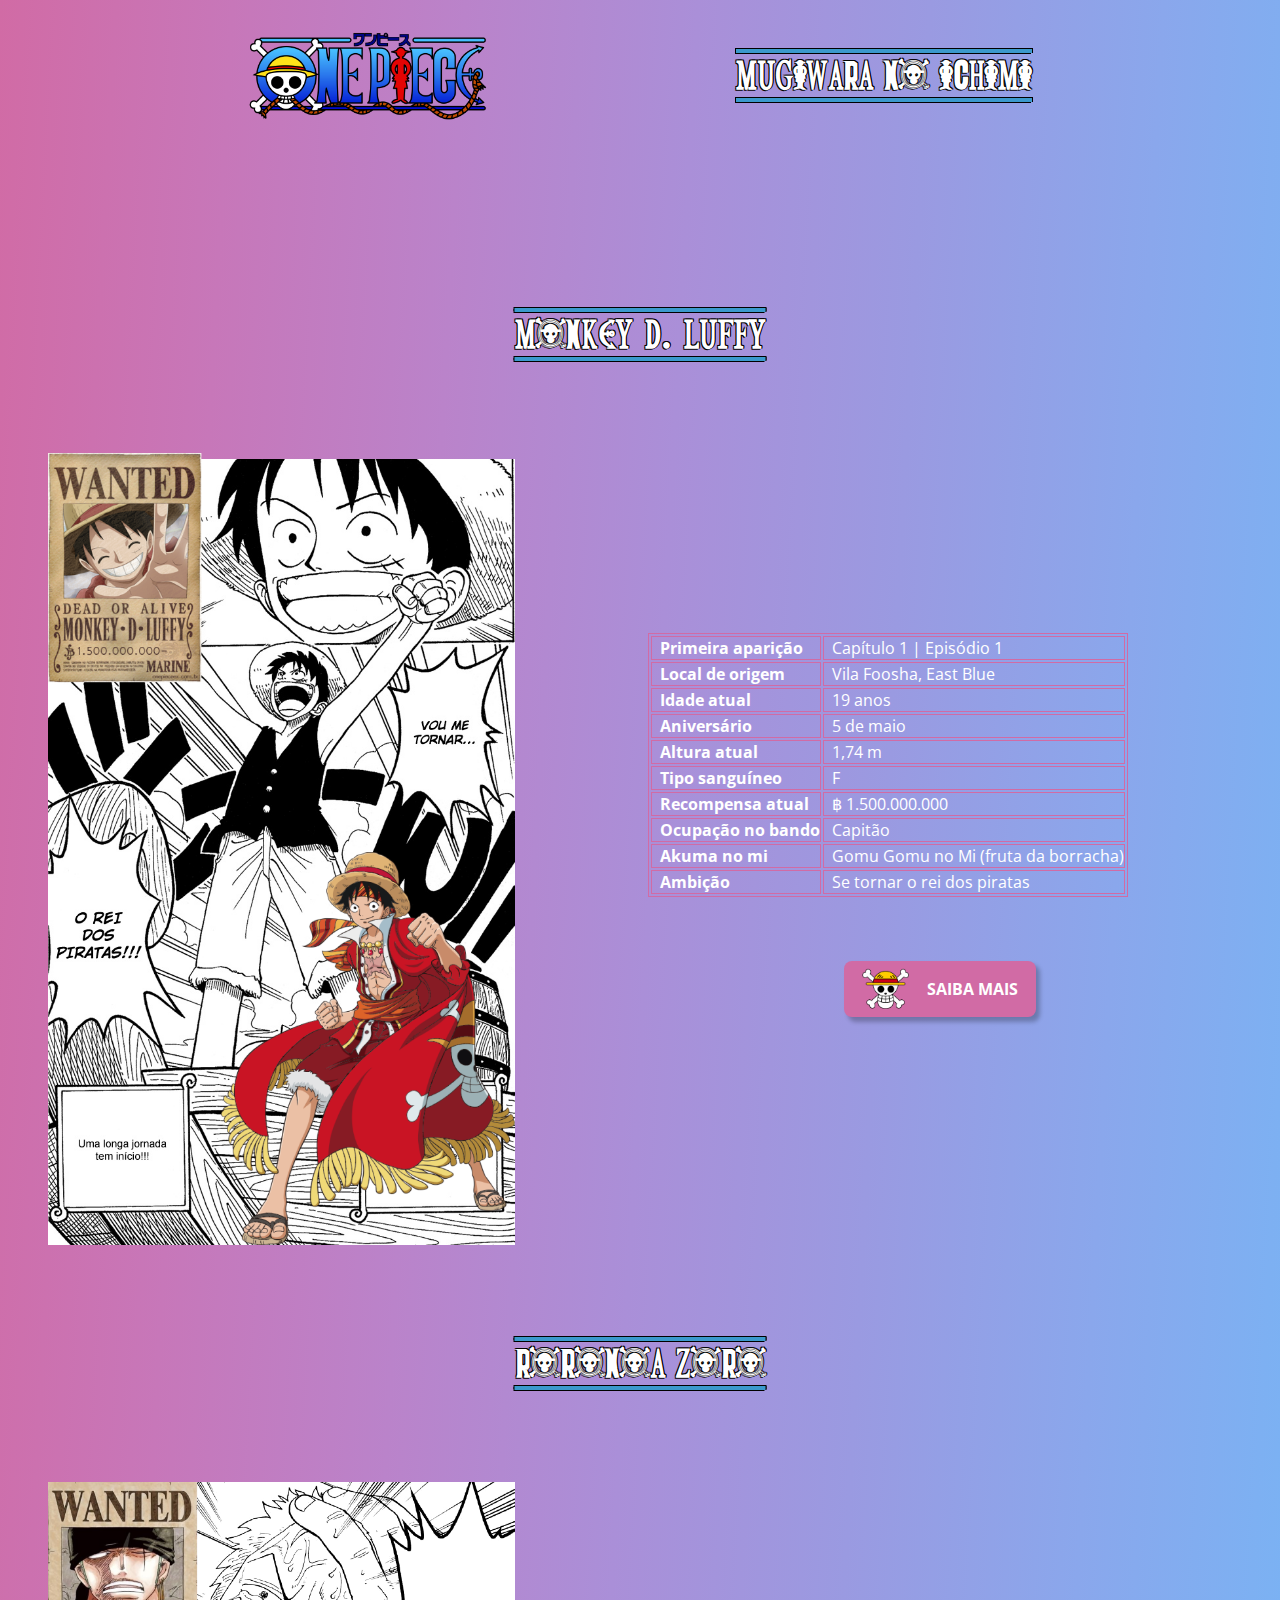
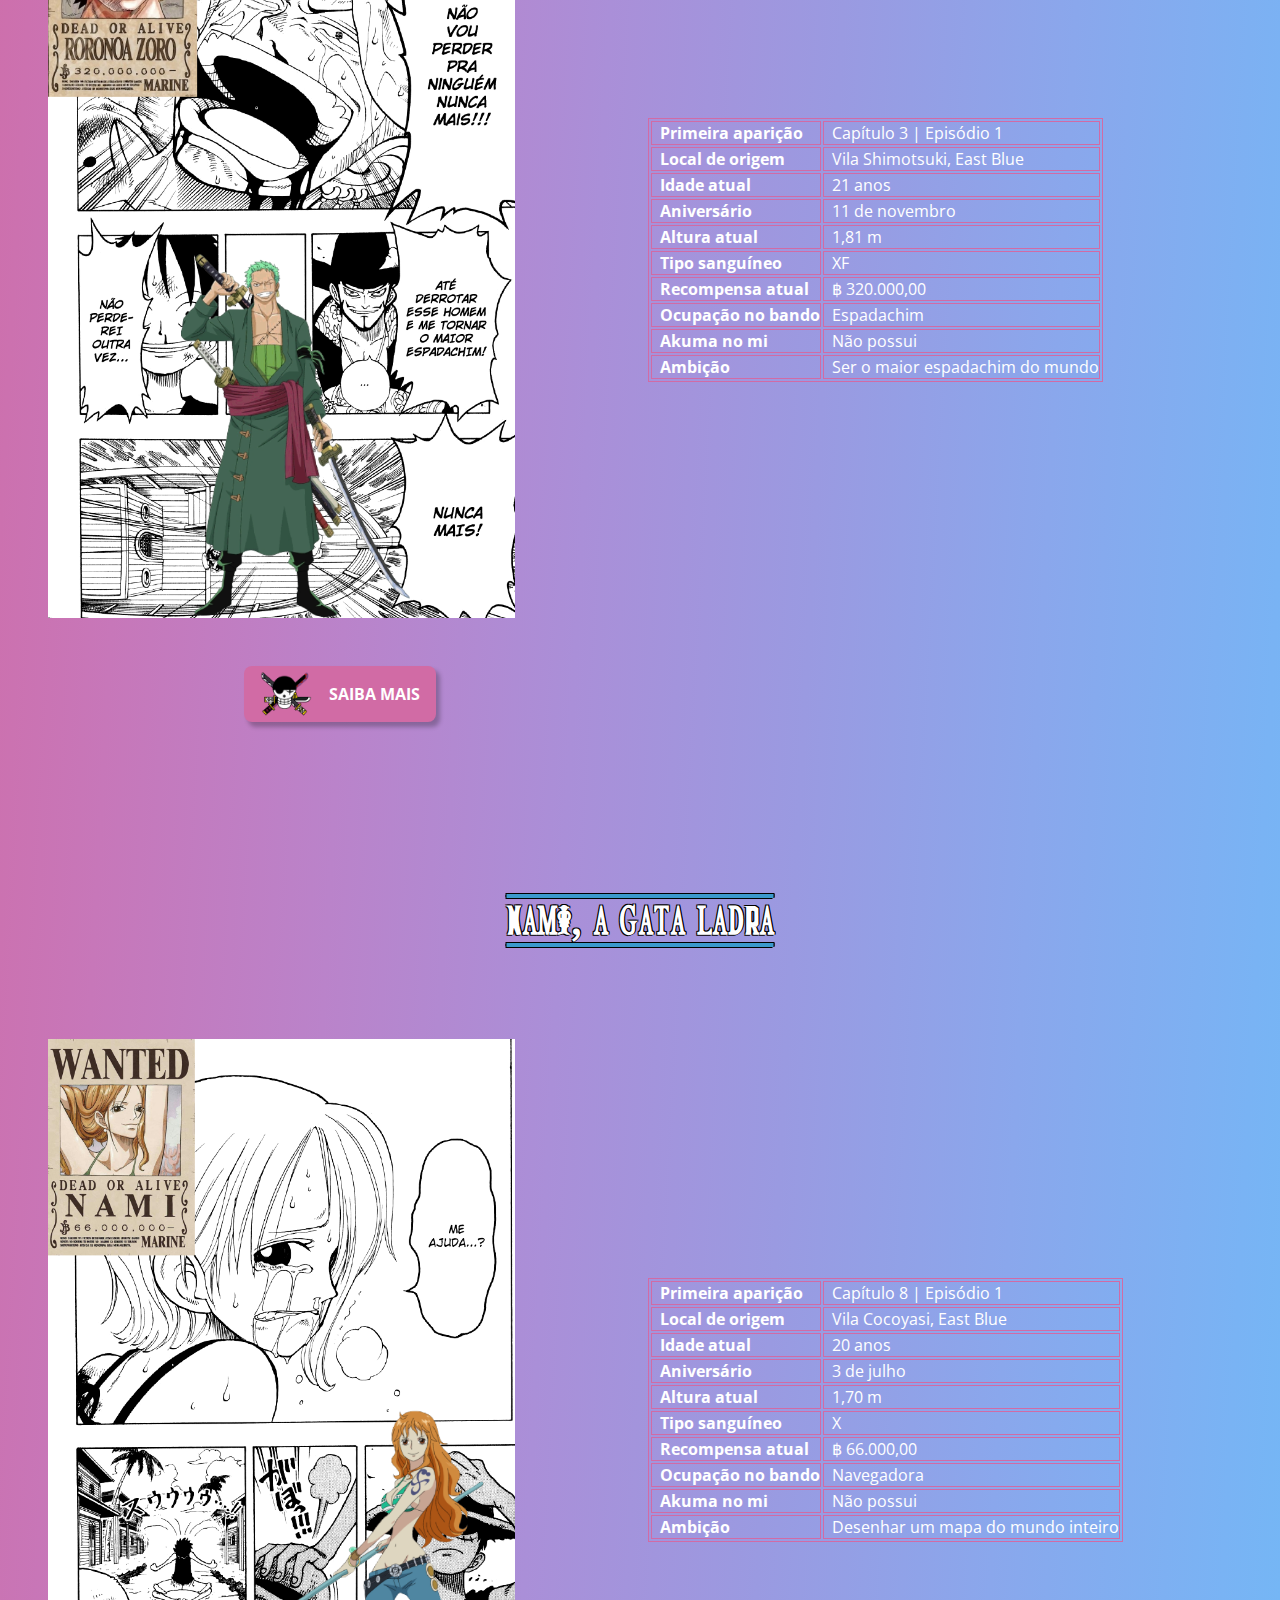
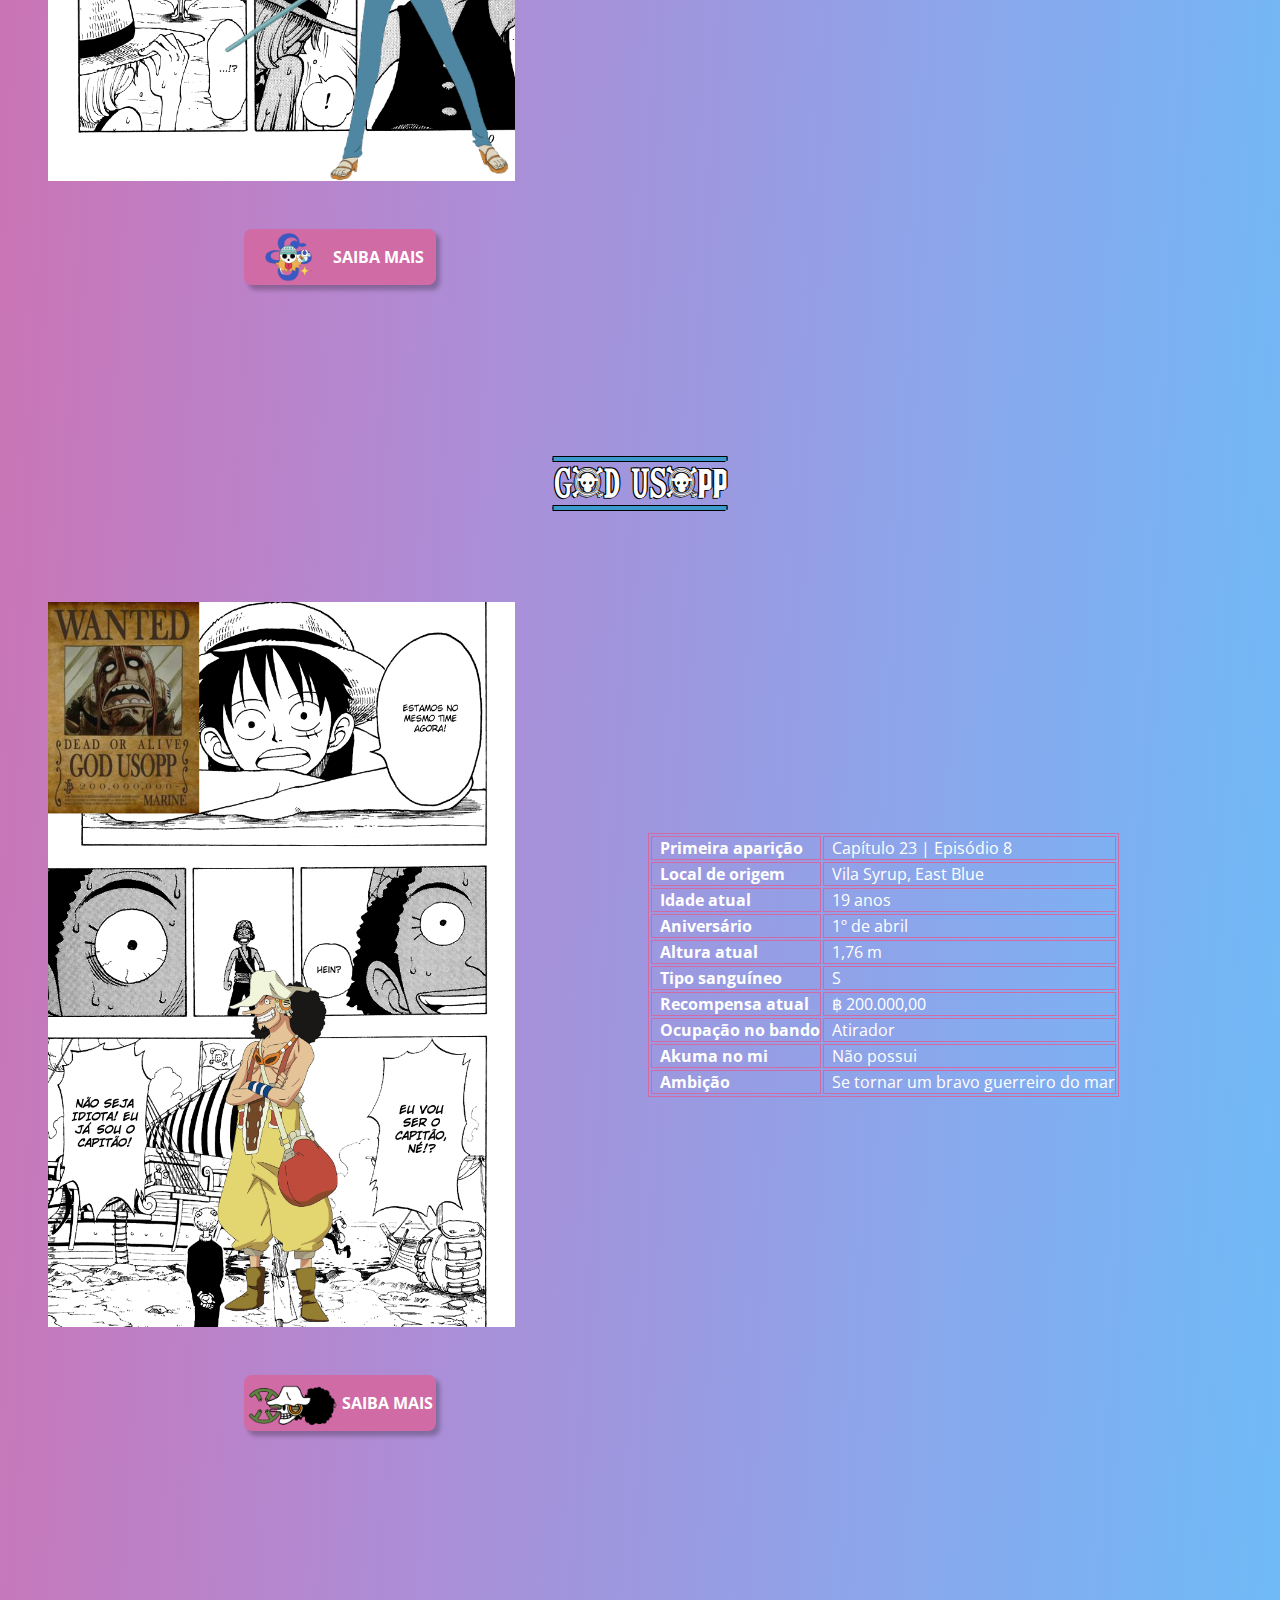
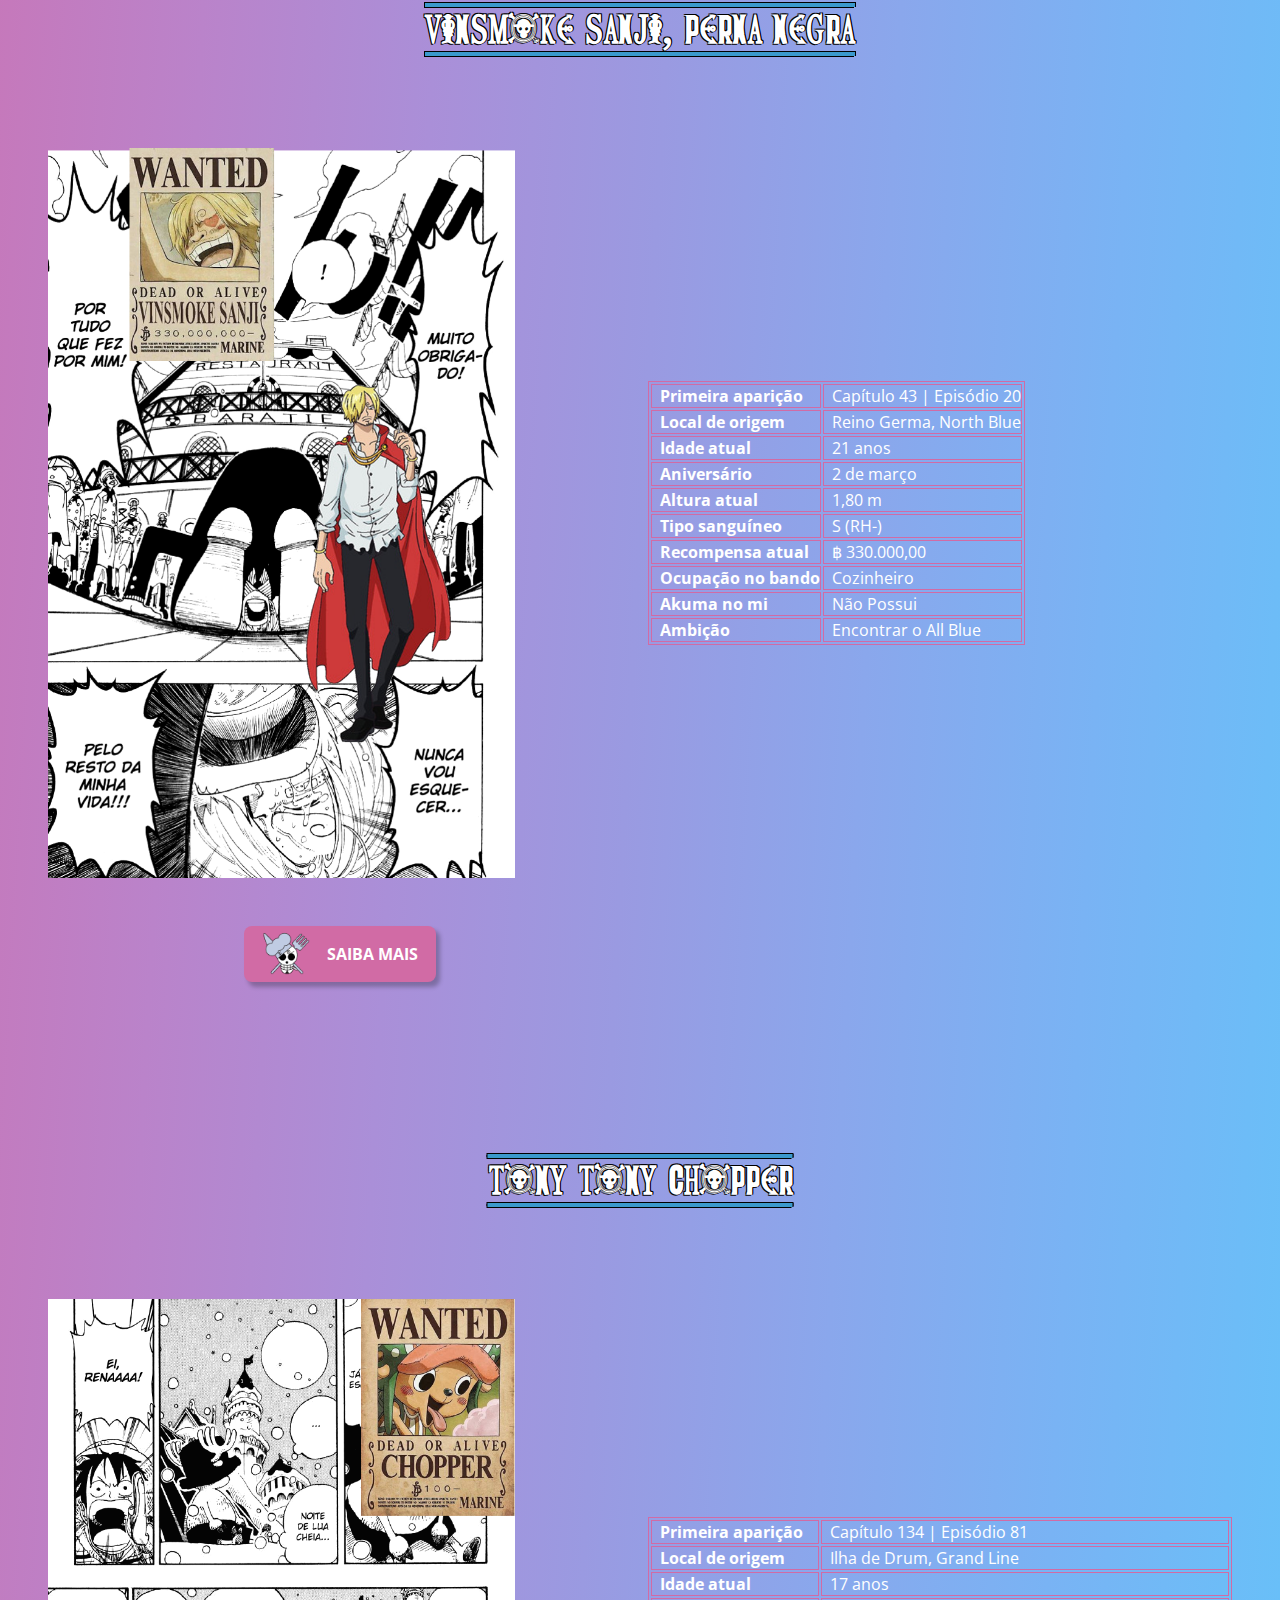
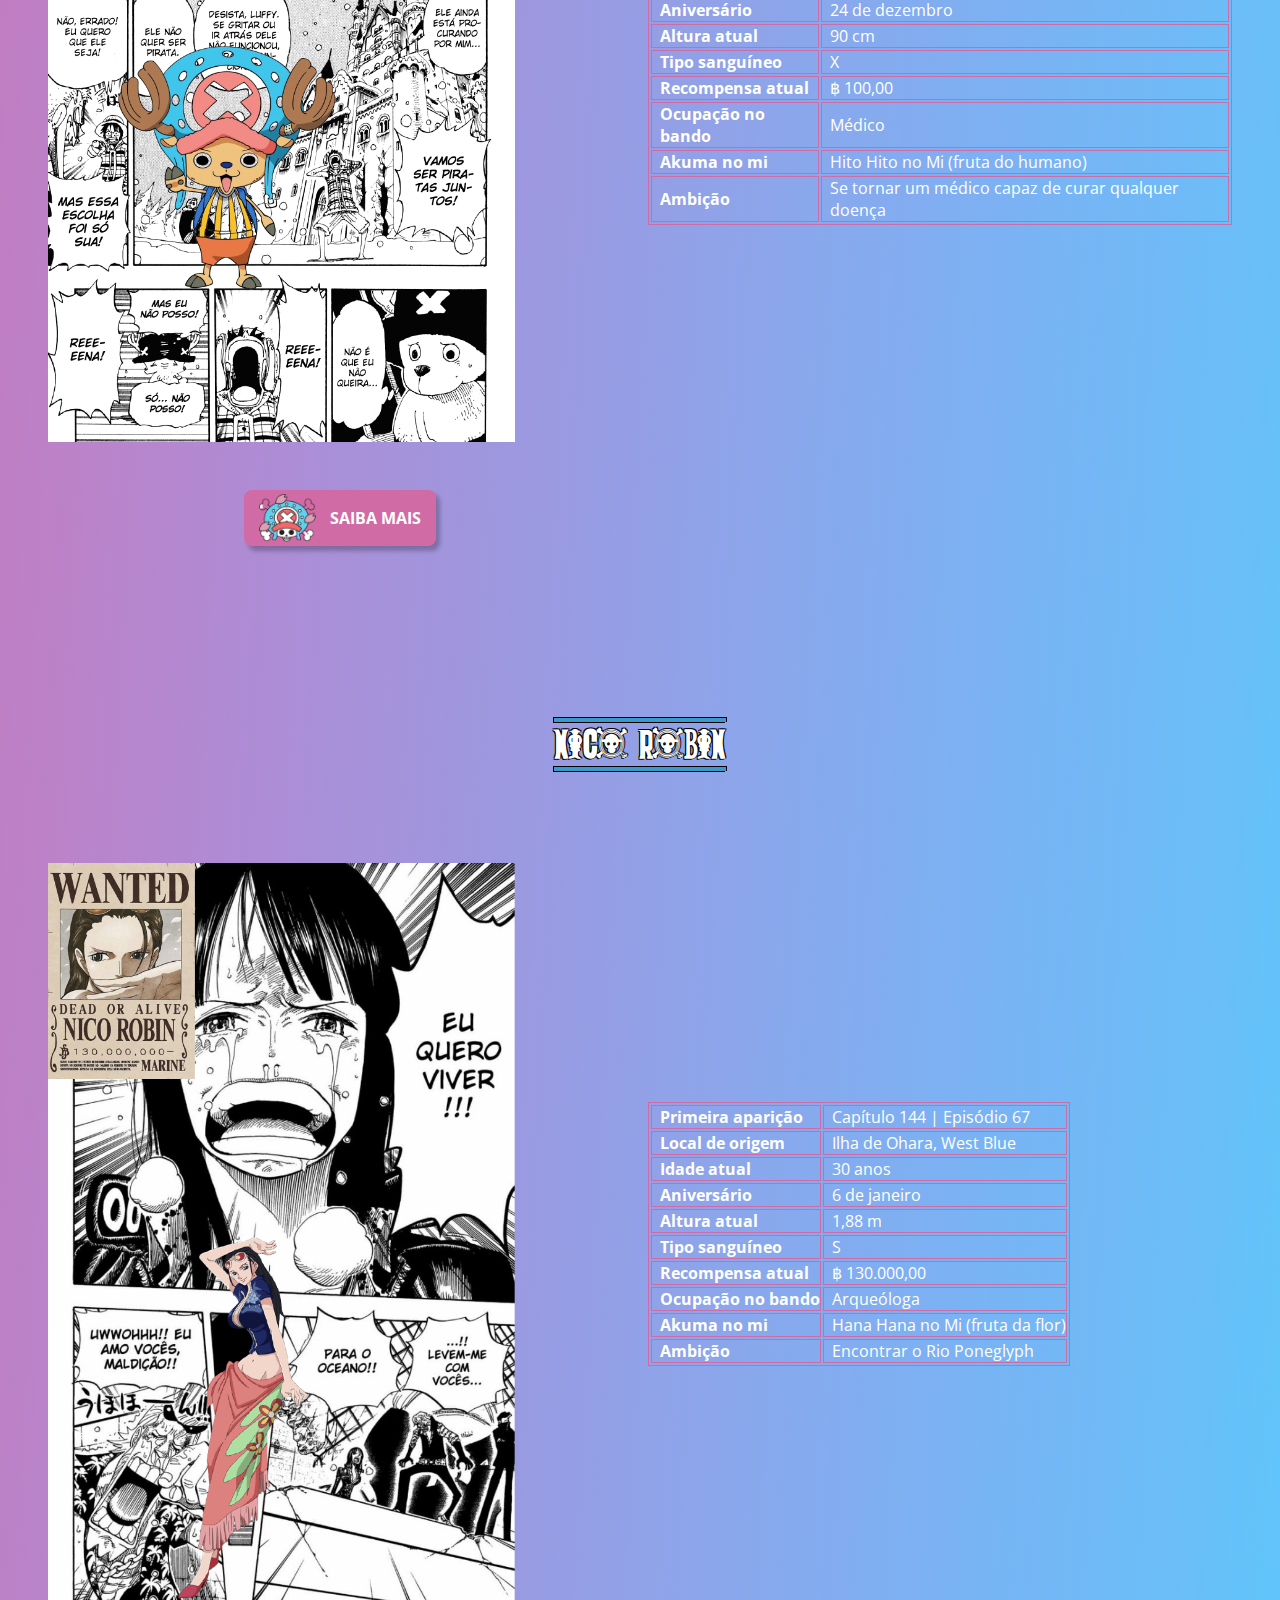
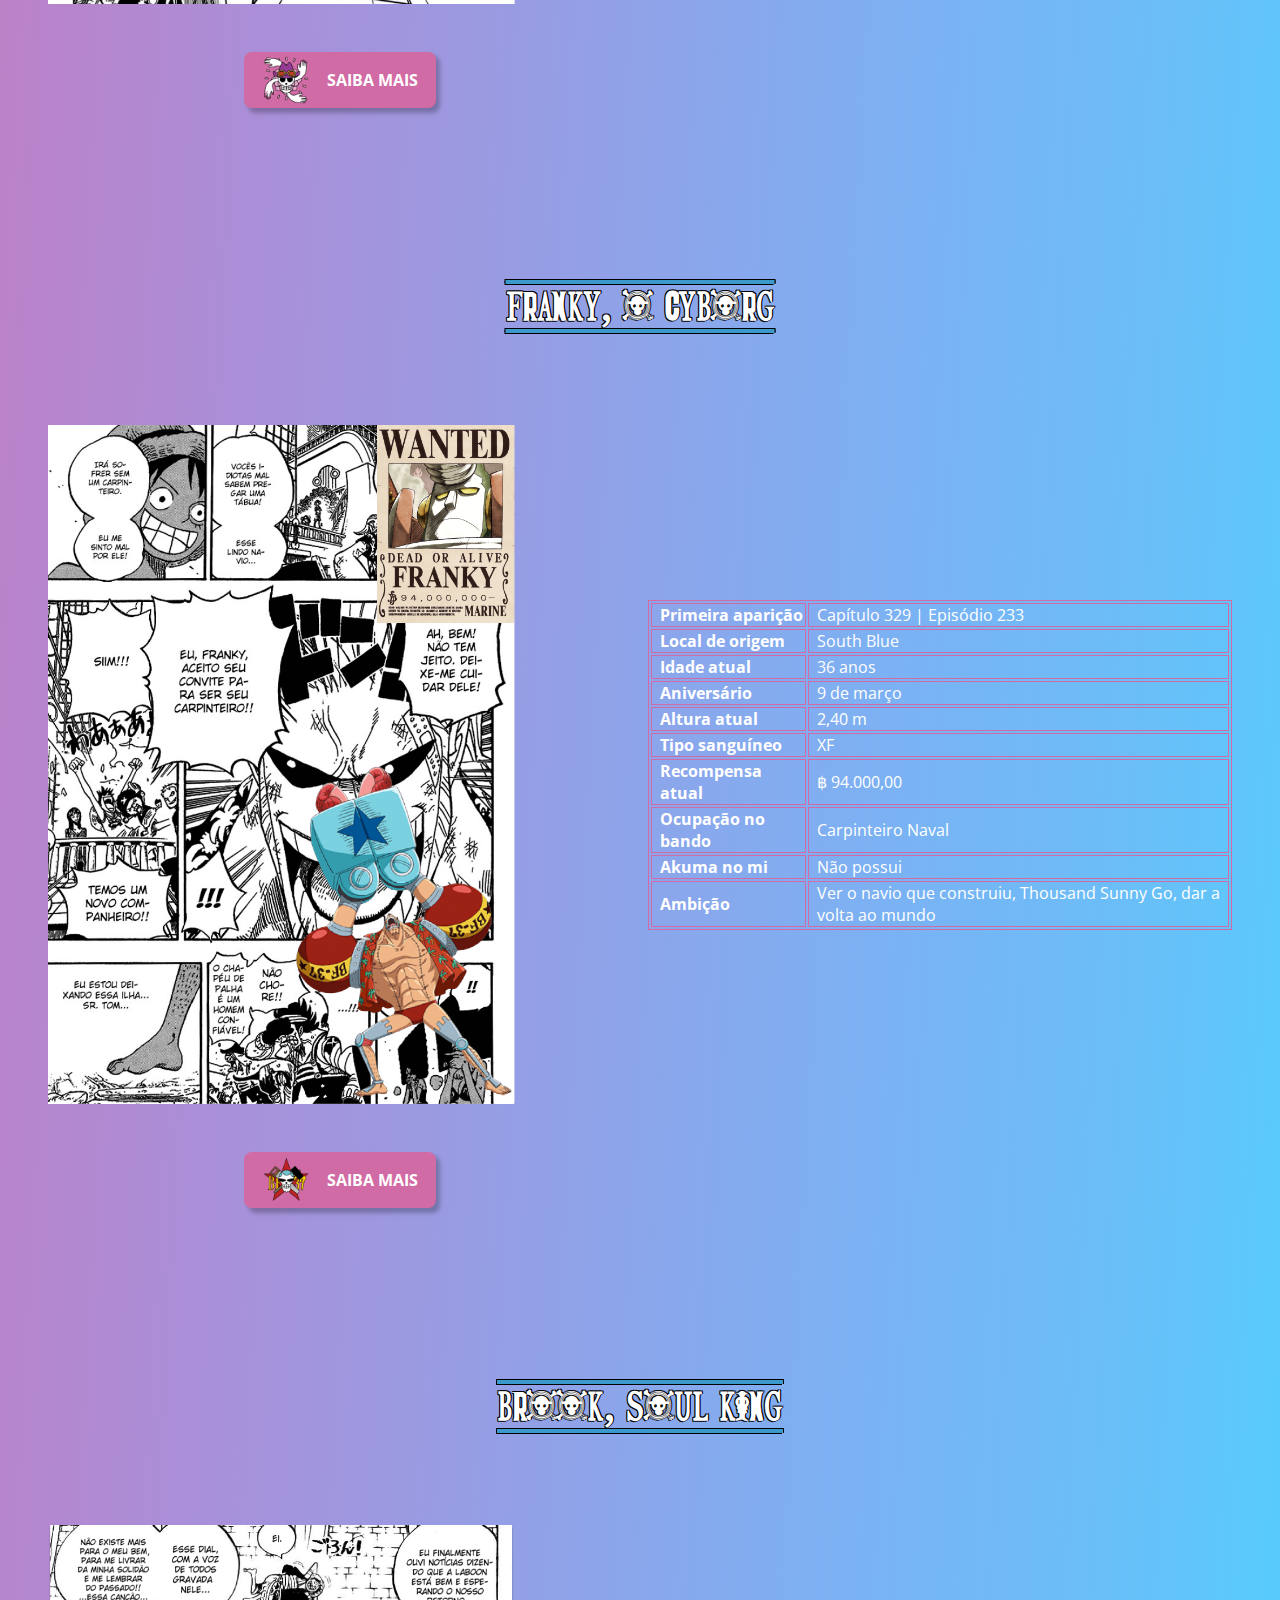
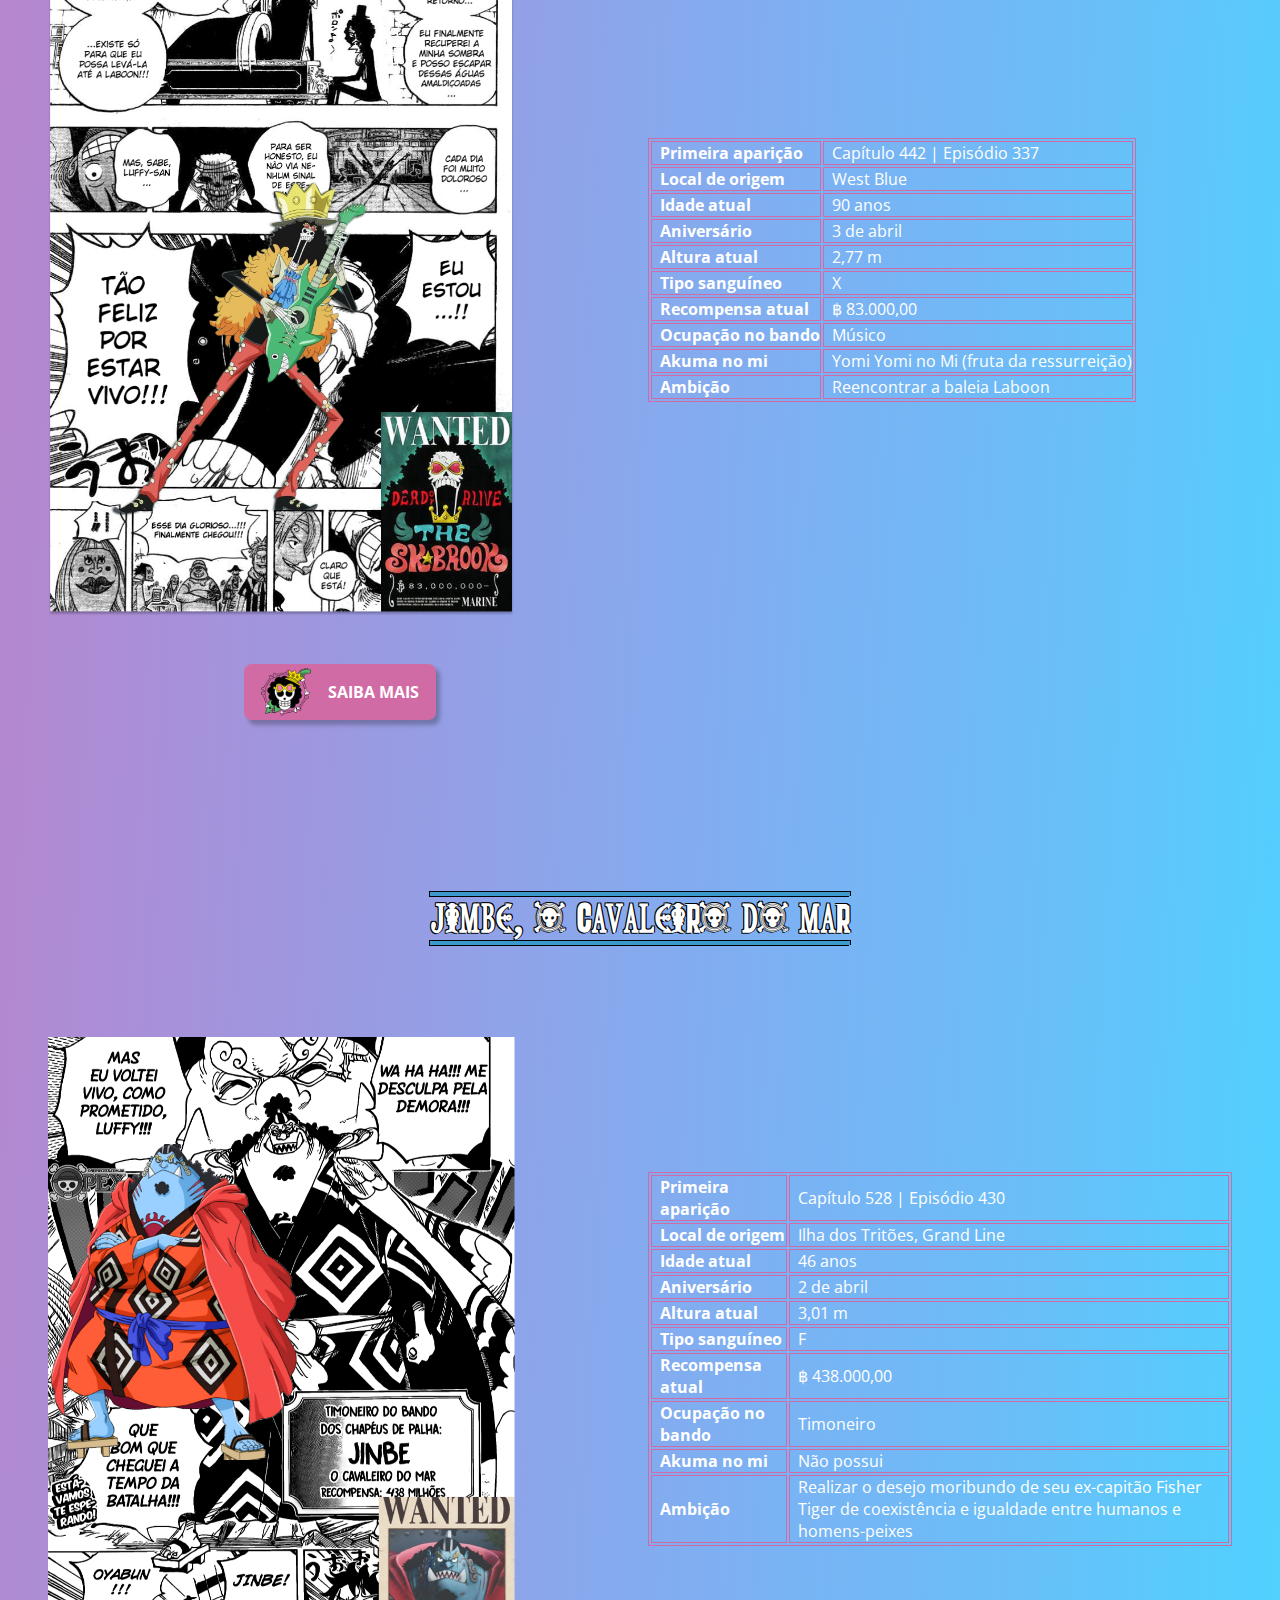
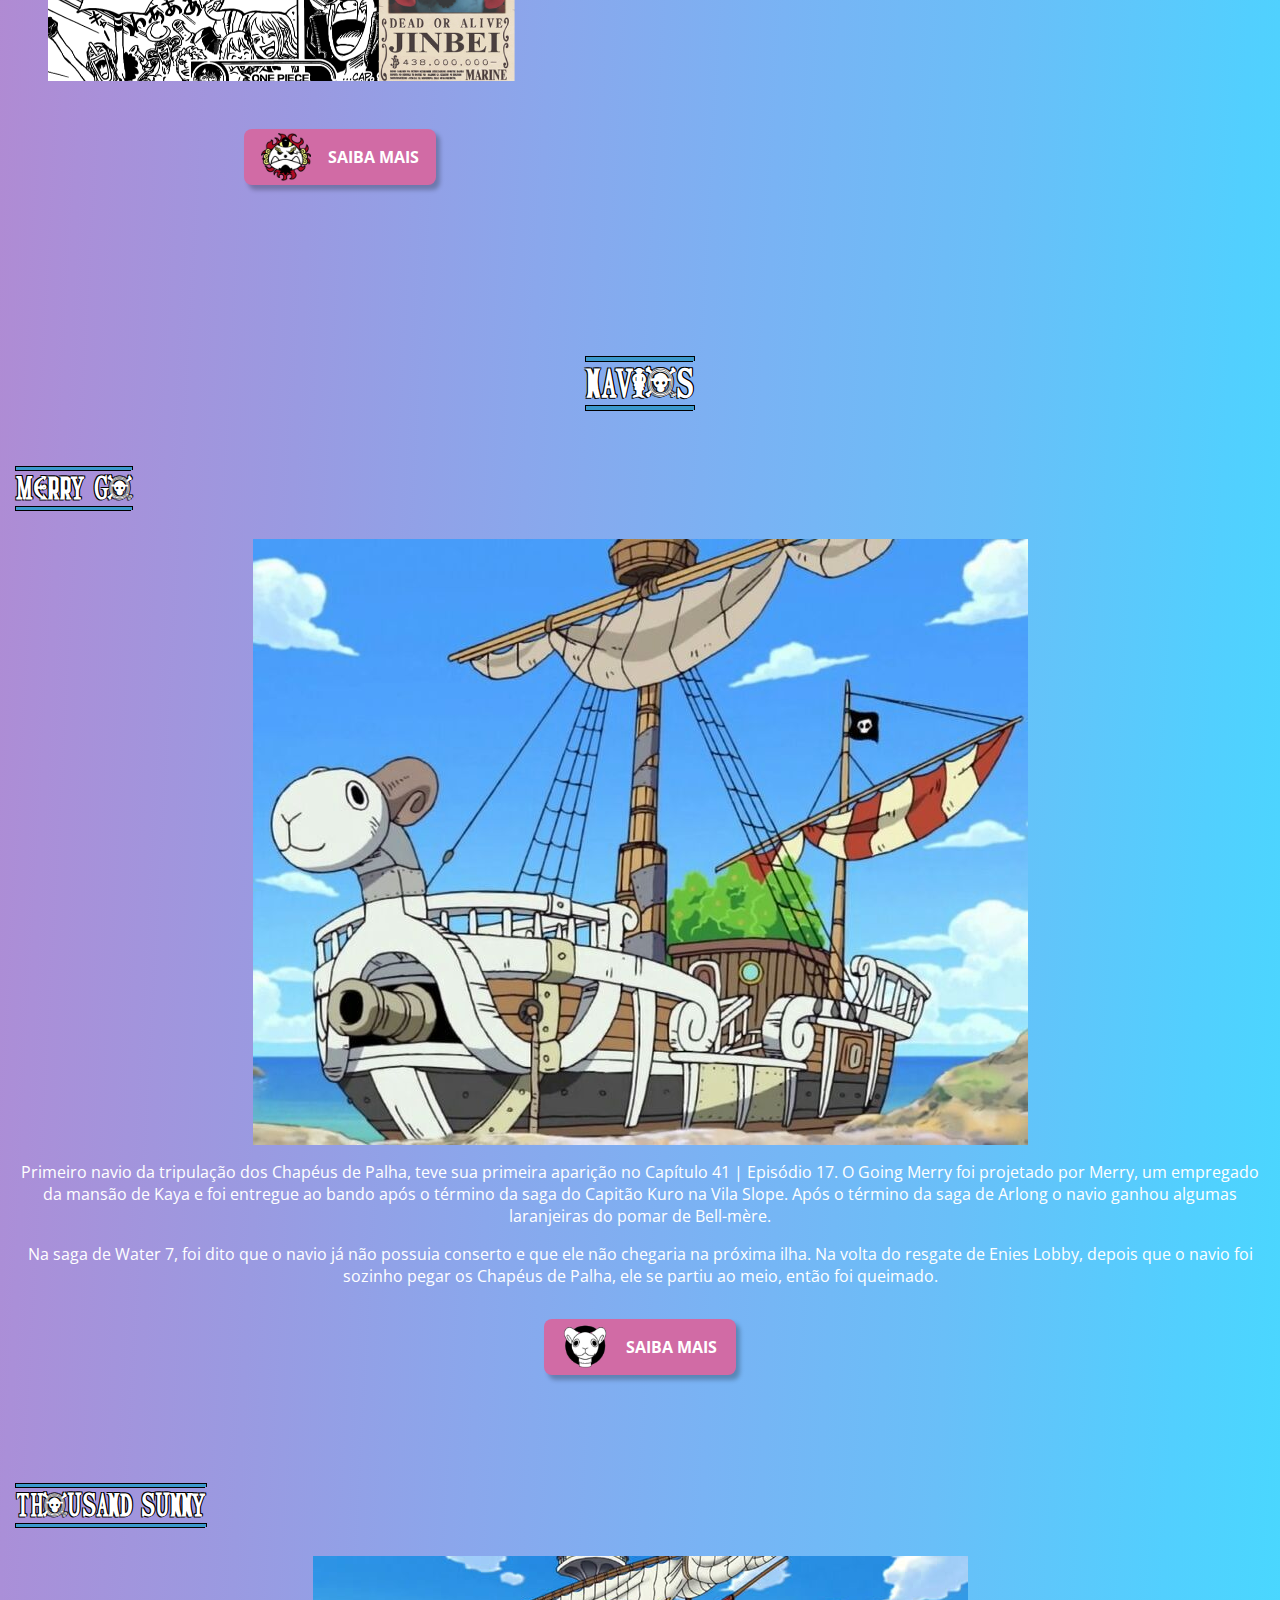
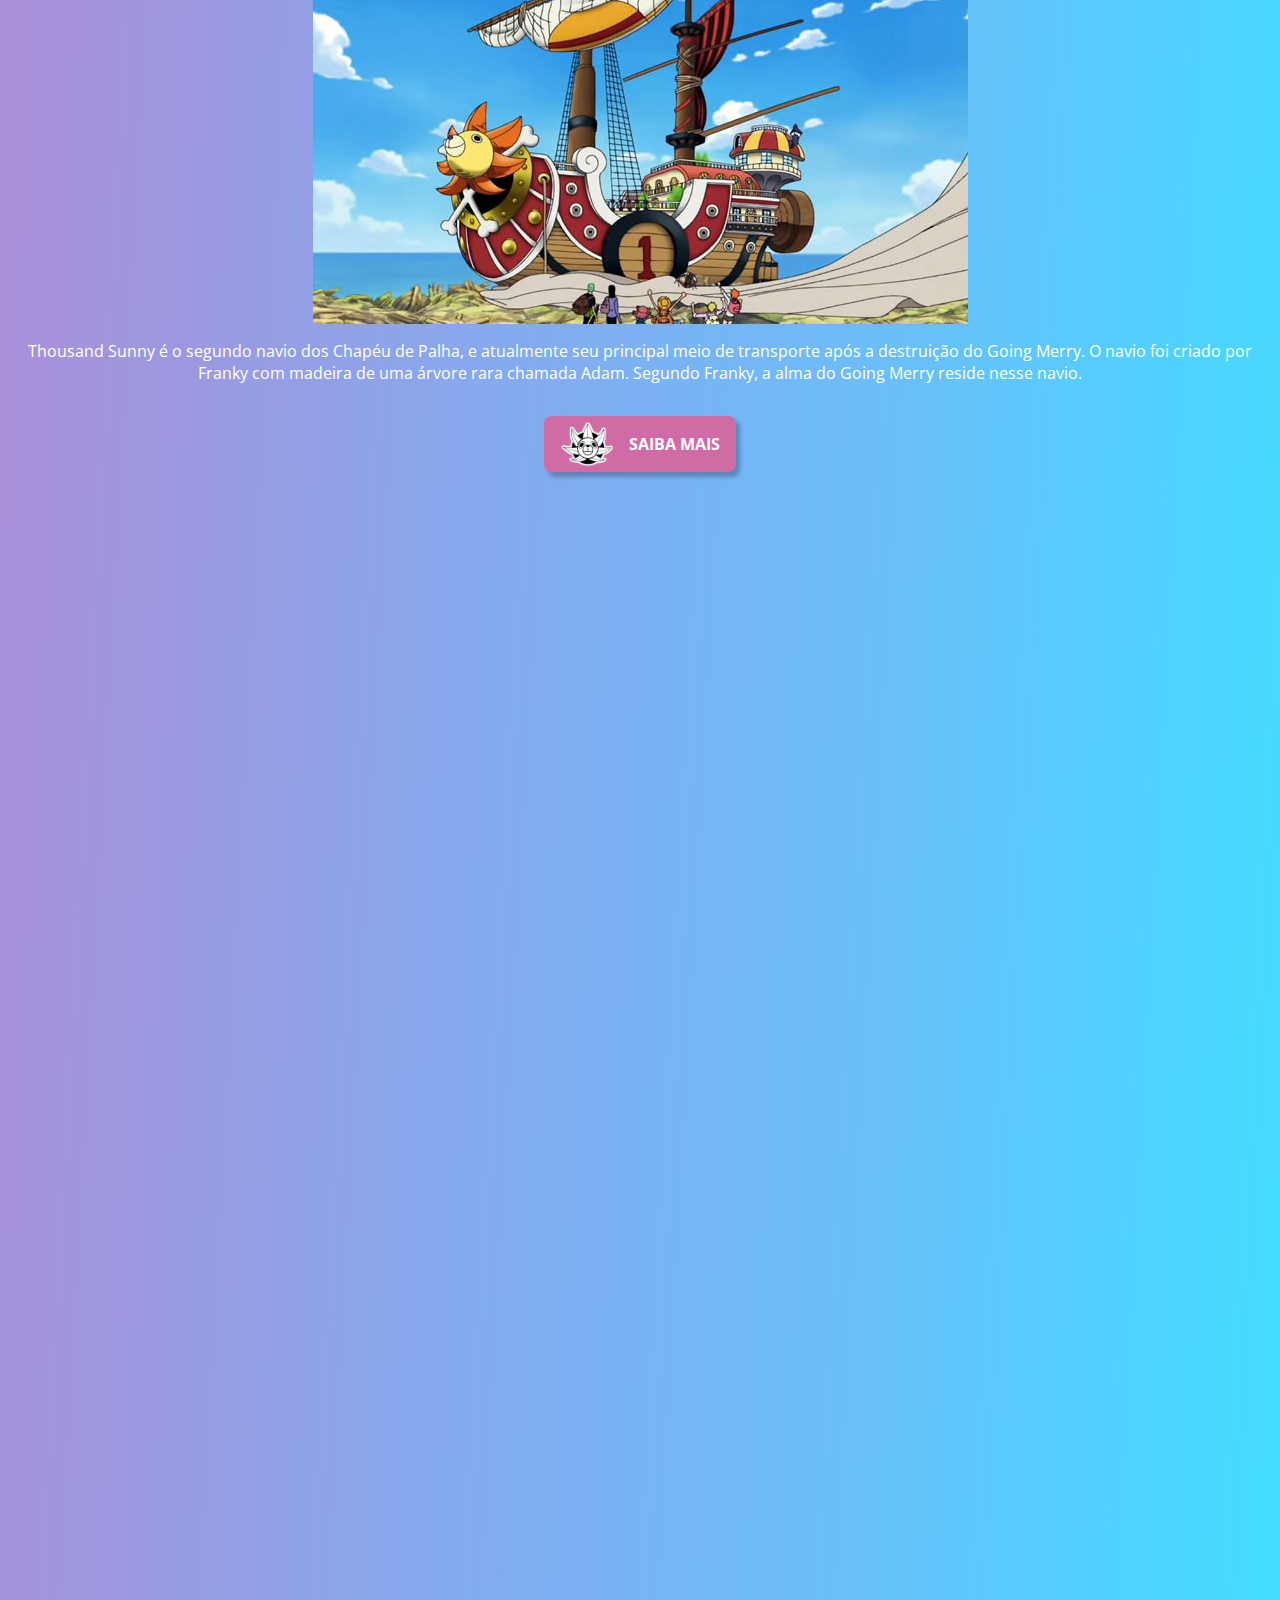
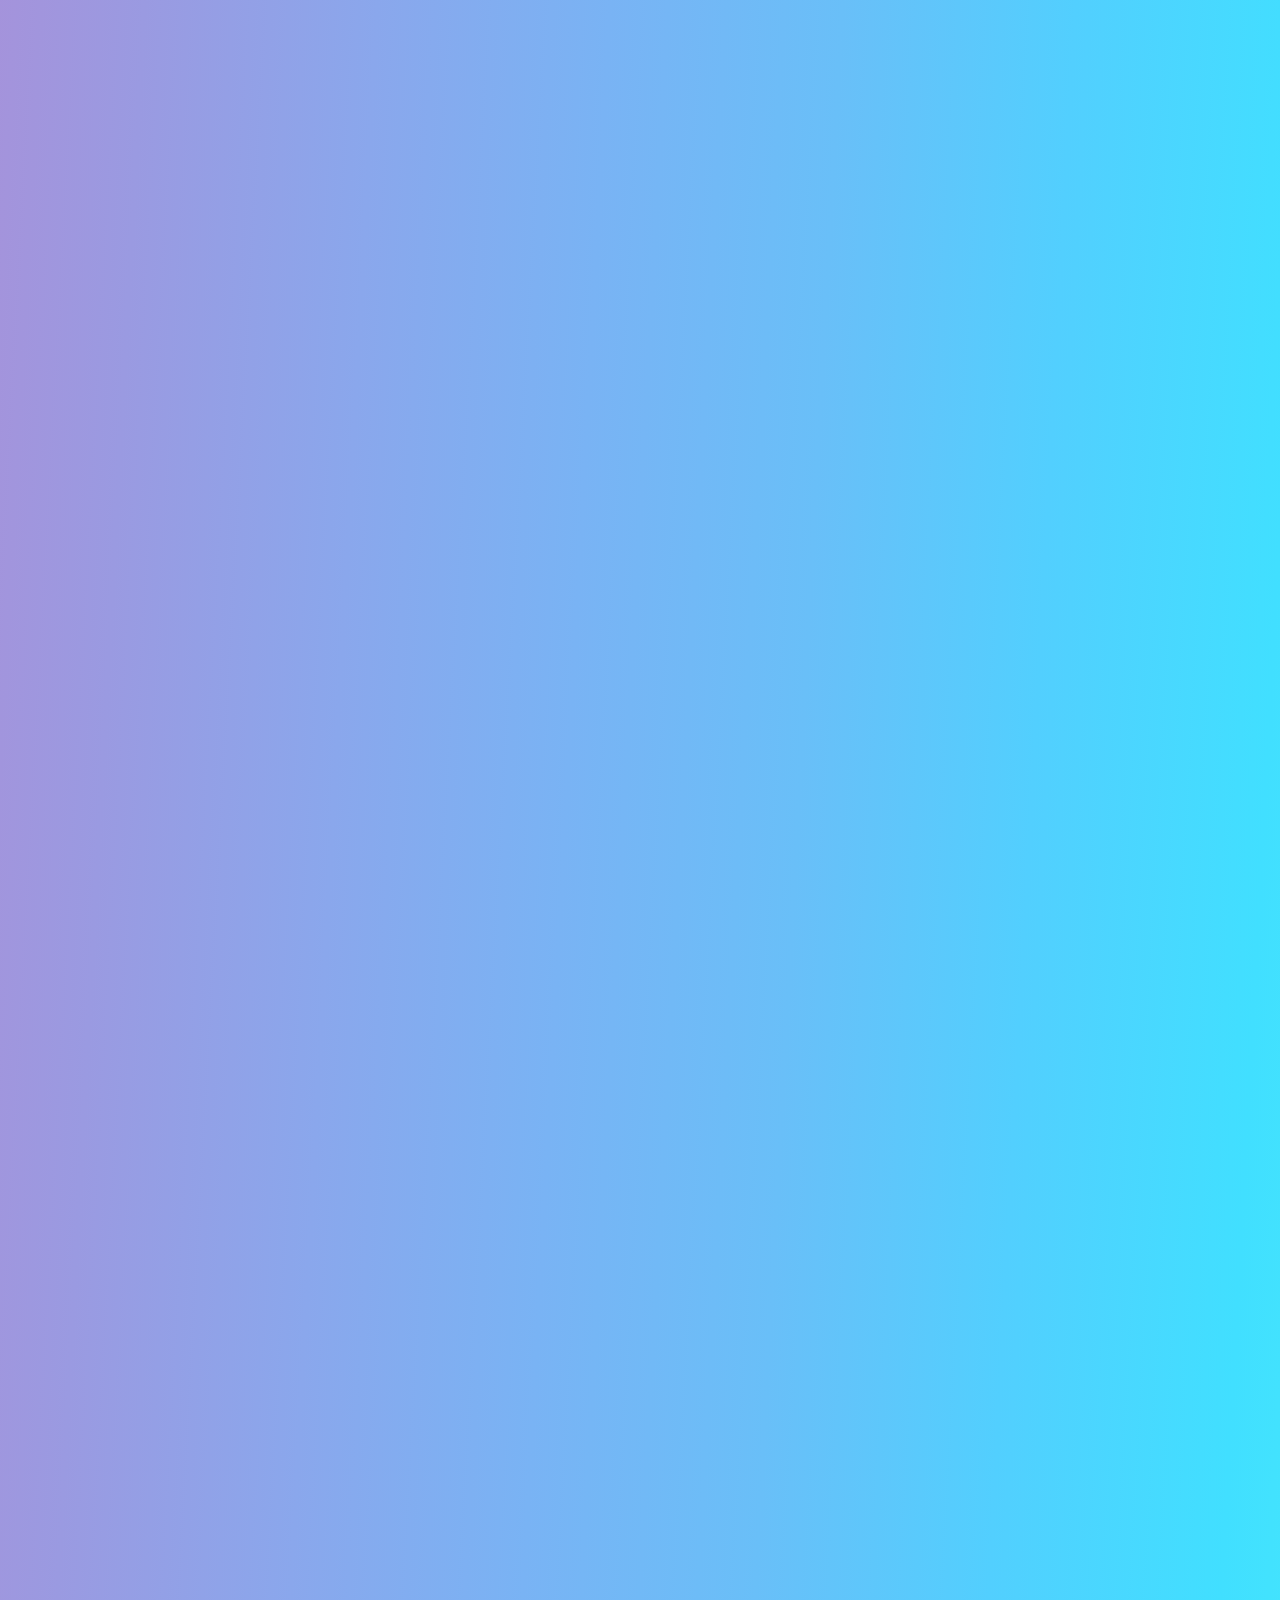
==== commit 73a34986: "Add files via upload" ====
--- a/index.html
+++ b/index.html
@@ -108,62 +108,64 @@
                 src="./assets/images/zoro.png"
                 alt="montagem de imagens do zoro"
               />
-              <table>
-                <tr>
-                  <th>Primeira aparição</th>
-                  <td>Capítulo 3 | Episódio 1</td>
-                </tr>
-                <tr>
-                  <th>Local de origem</th>
-                  <td>Vila Shimotsuki, East Blue</td>
-                </tr>
-                <tr>
-                  <th>Idade atual</th>
-                  <td>21 anos</td>
-                </tr>
-                <tr>
-                  <th>Aniversário</th>
-                  <td>11 de novembro</td>
-                </tr>
-                <tr>
-                  <th>Altura atual</th>
-                  <td>1,81 m</td>
-                </tr>
-                <tr>
-                  <th>Tipo sanguíneo</th>
-                  <td>XF</td>
-                </tr>
-                <tr>
-                  <th>Recompensa atual</th>
-                  <td>฿ 320.000,00</td>
-                </tr>
-                <tr>
-                  <th>Ocupação no bando</th>
-                  <td>Espadachim</td>
-                </tr>
-                <tr>
-                  <th>Akuma no mi</th>
-                  <td>Não possui</td>
-                </tr>
-                <tr>
-                  <th>Ambição</th>
-                  <td>Ser o maior espadachim do mundo</td>
-                </tr>
-              </table>
-            </div>
-            <div class="div-button">
-              <a
-                class="button"
-                href="https://onepiece.fandom.com/pt/wiki/Roronoa_Zoro"
-                target="_blank"
-              >
-                <img
-                  class="img-button"
-                  src="./assets/images/zoro-button.png"
-                  alt="logo do zoro"
-                />
-                Saiba Mais</a
-              >
+              <div>
+                <table>
+                  <tr>
+                    <th>Primeira aparição</th>
+                    <td>Capítulo 3 | Episódio 1</td>
+                  </tr>
+                  <tr>
+                    <th>Local de origem</th>
+                    <td>Vila Shimotsuki, East Blue</td>
+                  </tr>
+                  <tr>
+                    <th>Idade atual</th>
+                    <td>21 anos</td>
+                  </tr>
+                  <tr>
+                    <th>Aniversário</th>
+                    <td>11 de novembro</td>
+                  </tr>
+                  <tr>
+                    <th>Altura atual</th>
+                    <td>1,81 m</td>
+                  </tr>
+                  <tr>
+                    <th>Tipo sanguíneo</th>
+                    <td>XF</td>
+                  </tr>
+                  <tr>
+                    <th>Recompensa atual</th>
+                    <td>฿ 320.000,00</td>
+                  </tr>
+                  <tr>
+                    <th>Ocupação no bando</th>
+                    <td>Espadachim</td>
+                  </tr>
+                  <tr>
+                    <th>Akuma no mi</th>
+                    <td>Não possui</td>
+                  </tr>
+                  <tr>
+                    <th>Ambição</th>
+                    <td>Ser o maior espadachim do mundo</td>
+                  </tr>
+                </table>
+              </div>
+              <div class="div-button">
+                <a
+                  class="button"
+                  href="https://onepiece.fandom.com/pt/wiki/Roronoa_Zoro"
+                  target="_blank"
+                >
+                  <img
+                    class="img-button"
+                    src="./assets/images/zoro-button.png"
+                    alt="logo do zoro"
+                  />
+                  Saiba Mais</a
+                >
+              </div>
             </div>
           </div>
         </section>
@@ -176,61 +178,63 @@
                 src="./assets/images/nami.png"
                 alt="montagem de imagens da nami"
               />
-              <table>
-                <tr>
-                  <th>Primeira aparição</th>
-                  <td>Capítulo 8 | Episódio 1</td>
-                </tr>
-                <tr>
-                  <th>Local de origem</th>
-                  <td>Vila Cocoyasi, East Blue</td>
-                </tr>
-                <tr>
-                  <th>Idade atual</th>
-                  <td>20 anos</td>
-                </tr>
-                <tr>
-                  <th>Aniversário</th>
-                  <td>3 de julho</td>
-                </tr>
-                <tr>
-                  <th>Altura atual</th>
-                  <td>1,70 m</td>
-                </tr>
-                <tr>
-                  <th>Tipo sanguíneo</th>
-                  <td>X</td>
-                </tr>
-                <tr>
-                  <th>Recompensa atual</th>
-                  <td>฿ 66.000,00</td>
-                </tr>
-                <tr>
-                  <th>Ocupação no bando</th>
-                  <td>Navegadora</td>
-                </tr>
-                <tr>
-                  <th>Akuma no mi</th>
-                  <td>Não possui</td>
-                </tr>
-                <tr>
-                  <th>Ambição</th>
-                  <td>Desenhar um mapa do mundo inteiro</td>
-                </tr>
-              </table>
-            </div>
-            <div class="div-button">
-              <a
-                class="button"
-                href="https://onepiece.fandom.com/pt/wiki/Nami"
-                target="_blank"
-                ><img
-                  class="img-button"
-                  src="./assets/images/nami-button.png"
-                  alt="logo da nami"
-                />
-                Saiba Mais</a
-              >
+              <div>
+                <table>
+                  <tr>
+                    <th>Primeira aparição</th>
+                    <td>Capítulo 8 | Episódio 1</td>
+                  </tr>
+                  <tr>
+                    <th>Local de origem</th>
+                    <td>Vila Cocoyasi, East Blue</td>
+                  </tr>
+                  <tr>
+                    <th>Idade atual</th>
+                    <td>20 anos</td>
+                  </tr>
+                  <tr>
+                    <th>Aniversário</th>
+                    <td>3 de julho</td>
+                  </tr>
+                  <tr>
+                    <th>Altura atual</th>
+                    <td>1,70 m</td>
+                  </tr>
+                  <tr>
+                    <th>Tipo sanguíneo</th>
+                    <td>X</td>
+                  </tr>
+                  <tr>
+                    <th>Recompensa atual</th>
+                    <td>฿ 66.000,00</td>
+                  </tr>
+                  <tr>
+                    <th>Ocupação no bando</th>
+                    <td>Navegadora</td>
+                  </tr>
+                  <tr>
+                    <th>Akuma no mi</th>
+                    <td>Não possui</td>
+                  </tr>
+                  <tr>
+                    <th>Ambição</th>
+                    <td>Desenhar um mapa do mundo inteiro</td>
+                  </tr>
+                </table>
+              </div>
+              <div class="div-button">
+                <a
+                  class="button"
+                  href="https://onepiece.fandom.com/pt/wiki/Nami"
+                  target="_blank"
+                  ><img
+                    class="img-button"
+                    src="./assets/images/nami-button.png"
+                    alt="logo da nami"
+                  />
+                  Saiba Mais</a
+                >
+              </div>
             </div>
           </div>
         </section>
@@ -243,62 +247,64 @@
                 src="./assets/images/usopp.png"
                 alt="montagem de imagens do usopp"
               />
-              <table>
-                <tr>
-                  <th>Primeira aparição</th>
-                  <td>Capítulo 23 | Episódio 8</td>
-                </tr>
-                <tr>
-                  <th>Local de origem</th>
-                  <td>Vila Syrup, East Blue</td>
-                </tr>
-                <tr>
-                  <th>Idade atual</th>
-                  <td>19 anos</td>
-                </tr>
-                <tr>
-                  <th>Aniversário</th>
-                  <td>1º de abril</td>
-                </tr>
-                <tr>
-                  <th>Altura atual</th>
-                  <td>1,76 m</td>
-                </tr>
-                <tr>
-                  <th>Tipo sanguíneo</th>
-                  <td>S</td>
-                </tr>
-                <tr>
-                  <th>Recompensa atual</th>
-                  <td>฿ 200.000,00</td>
-                </tr>
-                <tr>
-                  <th>Ocupação no bando</th>
-                  <td>Atirador</td>
-                </tr>
-                <tr>
-                  <th>Akuma no mi</th>
-                  <td>Não possui</td>
-                </tr>
-                <tr>
-                  <th>Ambição</th>
-                  <td>Se tornar um bravo guerreiro do mar</td>
-                </tr>
-              </table>
-            </div>
-            <div class="div-button">
-              <a
-                class="button"
-                href="https://onepiece.fandom.com/pt/wiki/Usopp"
-                target="_blank"
-              >
-                <img
-                  class="img-button"
-                  src="./assets/images/usopp-button.png"
-                  alt="logo do usopp"
-                />
-                Saiba Mais</a
-              >
+              <div>
+                <table>
+                  <tr>
+                    <th>Primeira aparição</th>
+                    <td>Capítulo 23 | Episódio 8</td>
+                  </tr>
+                  <tr>
+                    <th>Local de origem</th>
+                    <td>Vila Syrup, East Blue</td>
+                  </tr>
+                  <tr>
+                    <th>Idade atual</th>
+                    <td>19 anos</td>
+                  </tr>
+                  <tr>
+                    <th>Aniversário</th>
+                    <td>1º de abril</td>
+                  </tr>
+                  <tr>
+                    <th>Altura atual</th>
+                    <td>1,76 m</td>
+                  </tr>
+                  <tr>
+                    <th>Tipo sanguíneo</th>
+                    <td>S</td>
+                  </tr>
+                  <tr>
+                    <th>Recompensa atual</th>
+                    <td>฿ 200.000,00</td>
+                  </tr>
+                  <tr>
+                    <th>Ocupação no bando</th>
+                    <td>Atirador</td>
+                  </tr>
+                  <tr>
+                    <th>Akuma no mi</th>
+                    <td>Não possui</td>
+                  </tr>
+                  <tr>
+                    <th>Ambição</th>
+                    <td>Se tornar um bravo guerreiro do mar</td>
+                  </tr>
+                </table>
+              </div>
+              <div class="div-button">
+                <a
+                  class="button"
+                  href="https://onepiece.fandom.com/pt/wiki/Usopp"
+                  target="_blank"
+                >
+                  <img
+                    class="img-button"
+                    src="./assets/images/usopp-button.png"
+                    alt="logo do usopp"
+                  />
+                  Saiba Mais</a
+                >
+              </div>
             </div>
           </div>
         </section>
@@ -311,62 +317,64 @@
                 src="./assets/images/sanji.png"
                 alt="montagem de imagens do sanji"
               />
-              <table>
-                <tr>
-                  <th>Primeira aparição</th>
-                  <td>Capítulo 43 | Episódio 20</td>
-                </tr>
-                <tr>
-                  <th>Local de origem</th>
-                  <td>Reino Germa, North Blue</td>
-                </tr>
-                <tr>
-                  <th>Idade atual</th>
-                  <td>21 anos</td>
-                </tr>
-                <tr>
-                  <th>Aniversário</th>
-                  <td>2 de março</td>
-                </tr>
-                <tr>
-                  <th>Altura atual</th>
-                  <td>1,80 m</td>
-                </tr>
-                <tr>
-                  <th>Tipo sanguíneo</th>
-                  <td>S (RH-)</td>
-                </tr>
-                <tr>
-                  <th>Recompensa atual</th>
-                  <td>฿ 330.000,00</td>
-                </tr>
-                <tr>
-                  <th>Ocupação no bando</th>
-                  <td>Cozinheiro</td>
-                </tr>
-                <tr>
-                  <th>Akuma no mi</th>
-                  <td>Não Possui</td>
-                </tr>
-                <tr>
-                  <th>Ambição</th>
-                  <td>Encontrar o All Blue</td>
-                </tr>
-              </table>
-            </div>
-            <div class="div-button">
-              <a
-                class="button"
-                href="https://onepiece.fandom.com/pt/wiki/Vinsmoke_Sanji"
-                target="_blank"
-              >
-                <img
-                  class="img-button"
-                  src="./assets/images/sanji-button.png"
-                  alt="logo do sanji"
-                />
-                Saiba Mais</a
-              >
+              <div>
+                <table>
+                  <tr>
+                    <th>Primeira aparição</th>
+                    <td>Capítulo 43 | Episódio 20</td>
+                  </tr>
+                  <tr>
+                    <th>Local de origem</th>
+                    <td>Reino Germa, North Blue</td>
+                  </tr>
+                  <tr>
+                    <th>Idade atual</th>
+                    <td>21 anos</td>
+                  </tr>
+                  <tr>
+                    <th>Aniversário</th>
+                    <td>2 de março</td>
+                  </tr>
+                  <tr>
+                    <th>Altura atual</th>
+                    <td>1,80 m</td>
+                  </tr>
+                  <tr>
+                    <th>Tipo sanguíneo</th>
+                    <td>S (RH-)</td>
+                  </tr>
+                  <tr>
+                    <th>Recompensa atual</th>
+                    <td>฿ 330.000,00</td>
+                  </tr>
+                  <tr>
+                    <th>Ocupação no bando</th>
+                    <td>Cozinheiro</td>
+                  </tr>
+                  <tr>
+                    <th>Akuma no mi</th>
+                    <td>Não Possui</td>
+                  </tr>
+                  <tr>
+                    <th>Ambição</th>
+                    <td>Encontrar o All Blue</td>
+                  </tr>
+                </table>
+              </div>
+              <div class="div-button">
+                <a
+                  class="button"
+                  href="https://onepiece.fandom.com/pt/wiki/Vinsmoke_Sanji"
+                  target="_blank"
+                >
+                  <img
+                    class="img-button"
+                    src="./assets/images/sanji-button.png"
+                    alt="logo do sanji"
+                  />
+                  Saiba Mais</a
+                >
+              </div>
             </div>
           </div>
         </section>
@@ -379,62 +387,64 @@
                 src="./assets/images/chopper.png"
                 alt="montagem de imagens do chopper"
               />
-              <table>
-                <tr>
-                  <th>Primeira aparição</th>
-                  <td>Capítulo 134 | Episódio 81</td>
-                </tr>
-                <tr>
-                  <th>Local de origem</th>
-                  <td>Ilha de Drum, Grand Line</td>
-                </tr>
-                <tr>
-                  <th>Idade atual</th>
-                  <td>17 anos</td>
-                </tr>
-                <tr>
-                  <th>Aniversário</th>
-                  <td>24 de dezembro</td>
-                </tr>
-                <tr>
-                  <th>Altura atual</th>
-                  <td>90 cm</td>
-                </tr>
-                <tr>
-                  <th>Tipo sanguíneo</th>
-                  <td>X</td>
-                </tr>
-                <tr>
-                  <th>Recompensa atual</th>
-                  <td>฿ 100,00</td>
-                </tr>
-                <tr>
-                  <th>Ocupação no bando</th>
-                  <td>Médico</td>
-                </tr>
-                <tr>
-                  <th>Akuma no mi</th>
-                  <td>Hito Hito no Mi (fruta do humano)</td>
-                </tr>
-                <tr>
-                  <th>Ambição</th>
-                  <td>Se tornar um médico capaz de curar qualquer doença</td>
-                </tr>
-              </table>
-            </div>
-            <div class="div-button">
-              <a
-                class="button"
-                href="https://onepiece.fandom.com/pt/wiki/Tony_Tony_Chopper"
-                target="_blank"
-              >
-                <img
-                  class="img-button"
-                  src="./assets/images/chopper-button.png"
-                  alt="logo do chopper"
-                />
-                Saiba Mais</a
-              >
+              <div>
+                <table>
+                  <tr>
+                    <th>Primeira aparição</th>
+                    <td>Capítulo 134 | Episódio 81</td>
+                  </tr>
+                  <tr>
+                    <th>Local de origem</th>
+                    <td>Ilha de Drum, Grand Line</td>
+                  </tr>
+                  <tr>
+                    <th>Idade atual</th>
+                    <td>17 anos</td>
+                  </tr>
+                  <tr>
+                    <th>Aniversário</th>
+                    <td>24 de dezembro</td>
+                  </tr>
+                  <tr>
+                    <th>Altura atual</th>
+                    <td>90 cm</td>
+                  </tr>
+                  <tr>
+                    <th>Tipo sanguíneo</th>
+                    <td>X</td>
+                  </tr>
+                  <tr>
+                    <th>Recompensa atual</th>
+                    <td>฿ 100,00</td>
+                  </tr>
+                  <tr>
+                    <th>Ocupação no bando</th>
+                    <td>Médico</td>
+                  </tr>
+                  <tr>
+                    <th>Akuma no mi</th>
+                    <td>Hito Hito no Mi (fruta do humano)</td>
+                  </tr>
+                  <tr>
+                    <th>Ambição</th>
+                    <td>Se tornar um médico capaz de curar qualquer doença</td>
+                  </tr>
+                </table>
+              </div>
+              <div class="div-button">
+                <a
+                  class="button"
+                  href="https://onepiece.fandom.com/pt/wiki/Tony_Tony_Chopper"
+                  target="_blank"
+                >
+                  <img
+                    class="img-button"
+                    src="./assets/images/chopper-button.png"
+                    alt="logo do chopper"
+                  />
+                  Saiba Mais</a
+                >
+              </div>
             </div>
           </div>
         </section>
@@ -447,62 +457,64 @@
                 src="./assets/images/robin.png"
                 alt="montagem de imagens da robin"
               />
-              <table>
-                <tr>
-                  <th>Primeira aparição</th>
-                  <td>Capítulo 144 | Episódio 67</td>
-                </tr>
-                <tr>
-                  <th>Local de origem</th>
-                  <td>Ilha de Ohara, West Blue</td>
-                </tr>
-                <tr>
-                  <th>Idade atual</th>
-                  <td>30 anos</td>
-                </tr>
-                <tr>
-                  <th>Aniversário</th>
-                  <td>6 de janeiro</td>
-                </tr>
-                <tr>
-                  <th>Altura atual</th>
-                  <td>1,88 m</td>
-                </tr>
-                <tr>
-                  <th>Tipo sanguíneo</th>
-                  <td>S</td>
-                </tr>
-                <tr>
-                  <th>Recompensa atual</th>
-                  <td>฿ 130.000,00</td>
-                </tr>
-                <tr>
-                  <th>Ocupação no bando</th>
-                  <td>Arqueóloga</td>
-                </tr>
-                <tr>
-                  <th>Akuma no mi</th>
-                  <td>Hana Hana no Mi (fruta da flor)</td>
-                </tr>
-                <tr>
-                  <th>Ambição</th>
-                  <td>Encontrar o Rio Poneglyph</td>
-                </tr>
-              </table>
-            </div>
-            <div class="div-button">
-              <a
-                class="button"
-                href="https://onepiece.fandom.com/pt/wiki/Nico_Robin"
-                target="_blank"
-              >
-                <img
-                  class="img-button"
-                  src="./assets/images/robin-button.png"
-                  alt="logo da robin"
-                />
-                Saiba Mais</a
-              >
+              <div>
+                <table>
+                  <tr>
+                    <th>Primeira aparição</th>
+                    <td>Capítulo 144 | Episódio 67</td>
+                  </tr>
+                  <tr>
+                    <th>Local de origem</th>
+                    <td>Ilha de Ohara, West Blue</td>
+                  </tr>
+                  <tr>
+                    <th>Idade atual</th>
+                    <td>30 anos</td>
+                  </tr>
+                  <tr>
+                    <th>Aniversário</th>
+                    <td>6 de janeiro</td>
+                  </tr>
+                  <tr>
+                    <th>Altura atual</th>
+                    <td>1,88 m</td>
+                  </tr>
+                  <tr>
+                    <th>Tipo sanguíneo</th>
+                    <td>S</td>
+                  </tr>
+                  <tr>
+                    <th>Recompensa atual</th>
+                    <td>฿ 130.000,00</td>
+                  </tr>
+                  <tr>
+                    <th>Ocupação no bando</th>
+                    <td>Arqueóloga</td>
+                  </tr>
+                  <tr>
+                    <th>Akuma no mi</th>
+                    <td>Hana Hana no Mi (fruta da flor)</td>
+                  </tr>
+                  <tr>
+                    <th>Ambição</th>
+                    <td>Encontrar o Rio Poneglyph</td>
+                  </tr>
+                </table>
+              </div>
+              <div class="div-button">
+                <a
+                  class="button"
+                  href="https://onepiece.fandom.com/pt/wiki/Nico_Robin"
+                  target="_blank"
+                >
+                  <img
+                    class="img-button"
+                    src="./assets/images/robin-button.png"
+                    alt="logo da robin"
+                  />
+                  Saiba Mais</a
+                >
+              </div>
             </div>
           </div>
         </section>
@@ -515,65 +527,67 @@
                 src="./assets/images/franky.png"
                 alt="montagem de imagens do franky"
               />
-              <table>
-                <tr>
-                  <th>Primeira aparição</th>
-                  <td>Capítulo 329 | Episódio 233</td>
-                </tr>
-                <tr>
-                  <th>Local de origem</th>
-                  <td>South Blue</td>
-                </tr>
-                <tr>
-                  <th>Idade atual</th>
-                  <td>36 anos</td>
-                </tr>
-                <tr>
-                  <th>Aniversário</th>
-                  <td>9 de março</td>
-                </tr>
-                <tr>
-                  <th>Altura atual</th>
-                  <td>2,40 m</td>
-                </tr>
-                <tr>
-                  <th>Tipo sanguíneo</th>
-                  <td>XF</td>
-                </tr>
-                <tr>
-                  <th>Recompensa atual</th>
-                  <td>฿ 94.000,00</td>
-                </tr>
-                <tr>
-                  <th>Ocupação no bando</th>
-                  <td>Carpinteiro Naval</td>
-                </tr>
-                <tr>
-                  <th>Akuma no mi</th>
-                  <td>Não possui</td>
-                </tr>
-                <tr>
-                  <th>Ambição</th>
-                  <td>
-                    Ver o navio que construiu, Thousand Sunny Go, dar a volta ao
-                    mundo
-                  </td>
-                </tr>
-              </table>
-            </div>
-            <div class="div-button">
-              <a
-                class="button"
-                href="https://onepiece.fandom.com/pt/wiki/Franky"
-                target="_blank"
-              >
-                <img
-                  class="img-button"
-                  src="./assets/images/franky-button.png"
-                  alt="logo do franky"
-                />
-                Saiba Mais</a
-              >
+              <div>
+                <table>
+                  <tr>
+                    <th>Primeira aparição</th>
+                    <td>Capítulo 329 | Episódio 233</td>
+                  </tr>
+                  <tr>
+                    <th>Local de origem</th>
+                    <td>South Blue</td>
+                  </tr>
+                  <tr>
+                    <th>Idade atual</th>
+                    <td>36 anos</td>
+                  </tr>
+                  <tr>
+                    <th>Aniversário</th>
+                    <td>9 de março</td>
+                  </tr>
+                  <tr>
+                    <th>Altura atual</th>
+                    <td>2,40 m</td>
+                  </tr>
+                  <tr>
+                    <th>Tipo sanguíneo</th>
+                    <td>XF</td>
+                  </tr>
+                  <tr>
+                    <th>Recompensa atual</th>
+                    <td>฿ 94.000,00</td>
+                  </tr>
+                  <tr>
+                    <th>Ocupação no bando</th>
+                    <td>Carpinteiro Naval</td>
+                  </tr>
+                  <tr>
+                    <th>Akuma no mi</th>
+                    <td>Não possui</td>
+                  </tr>
+                  <tr>
+                    <th>Ambição</th>
+                    <td>
+                      Ver o navio que construiu, Thousand Sunny Go, dar a volta
+                      ao mundo
+                    </td>
+                  </tr>
+                </table>
+              </div>
+              <div class="div-button">
+                <a
+                  class="button"
+                  href="https://onepiece.fandom.com/pt/wiki/Franky"
+                  target="_blank"
+                >
+                  <img
+                    class="img-button"
+                    src="./assets/images/franky-button.png"
+                    alt="logo do franky"
+                  />
+                  Saiba Mais</a
+                >
+              </div>
             </div>
           </div>
         </section>
@@ -586,62 +600,64 @@
                 src="./assets/images/brook.png"
                 alt="montagem de imagens do brook"
               />
-              <table>
-                <tr>
-                  <th>Primeira aparição</th>
-                  <td>Capítulo 442 | Episódio 337</td>
-                </tr>
-                <tr>
-                  <th>Local de origem</th>
-                  <td>West Blue</td>
-                </tr>
-                <tr>
-                  <th>Idade atual</th>
-                  <td>90 anos</td>
-                </tr>
-                <tr>
-                  <th>Aniversário</th>
-                  <td>3 de abril</td>
-                </tr>
-                <tr>
-                  <th>Altura atual</th>
-                  <td>2,77 m</td>
-                </tr>
-                <tr>
-                  <th>Tipo sanguíneo</th>
-                  <td>X</td>
-                </tr>
-                <tr>
-                  <th>Recompensa atual</th>
-                  <td>฿ 83.000,00</td>
-                </tr>
-                <tr>
-                  <th>Ocupação no bando</th>
-                  <td>Músico</td>
-                </tr>
-                <tr>
-                  <th>Akuma no mi</th>
-                  <td>Yomi Yomi no Mi (fruta da ressurreição)</td>
-                </tr>
-                <tr>
-                  <th>Ambição</th>
-                  <td>Reencontrar a baleia Laboon</td>
-                </tr>
-              </table>
-            </div>
-            <div class="div-button">
-              <a
-                class="button"
-                href="https://onepiece.fandom.com/pt/wiki/Brook"
-                target="_blank"
-              >
-                <img
-                  class="img-button"
-                  src="./assets/images/brook-button.png"
-                  alt="logo do brook"
-                />
-                Saiba Mais</a
-              >
+              <div>
+                <table>
+                  <tr>
+                    <th>Primeira aparição</th>
+                    <td>Capítulo 442 | Episódio 337</td>
+                  </tr>
+                  <tr>
+                    <th>Local de origem</th>
+                    <td>West Blue</td>
+                  </tr>
+                  <tr>
+                    <th>Idade atual</th>
+                    <td>90 anos</td>
+                  </tr>
+                  <tr>
+                    <th>Aniversário</th>
+                    <td>3 de abril</td>
+                  </tr>
+                  <tr>
+                    <th>Altura atual</th>
+                    <td>2,77 m</td>
+                  </tr>
+                  <tr>
+                    <th>Tipo sanguíneo</th>
+                    <td>X</td>
+                  </tr>
+                  <tr>
+                    <th>Recompensa atual</th>
+                    <td>฿ 83.000,00</td>
+                  </tr>
+                  <tr>
+                    <th>Ocupação no bando</th>
+                    <td>Músico</td>
+                  </tr>
+                  <tr>
+                    <th>Akuma no mi</th>
+                    <td>Yomi Yomi no Mi (fruta da ressurreição)</td>
+                  </tr>
+                  <tr>
+                    <th>Ambição</th>
+                    <td>Reencontrar a baleia Laboon</td>
+                  </tr>
+                </table>
+              </div>
+              <div class="div-button">
+                <a
+                  class="button"
+                  href="https://onepiece.fandom.com/pt/wiki/Brook"
+                  target="_blank"
+                >
+                  <img
+                    class="img-button"
+                    src="./assets/images/brook-button.png"
+                    alt="logo do brook"
+                  />
+                  Saiba Mais</a
+                >
+              </div>
             </div>
           </div>
         </section>
@@ -654,65 +670,67 @@
                 src="./assets/images/jimbei.png"
                 alt="montagem de imagens do jimbei"
               />
-              <table>
-                <tr>
-                  <th>Primeira aparição</th>
-                  <td>Capítulo 528 | Episódio 430</td>
-                </tr>
-                <tr>
-                  <th>Local de origem</th>
-                  <td>Ilha dos Tritões, Grand Line</td>
-                </tr>
-                <tr>
-                  <th>Idade atual</th>
-                  <td>46 anos</td>
-                </tr>
-                <tr>
-                  <th>Aniversário</th>
-                  <td>2 de abril</td>
-                </tr>
-                <tr>
-                  <th>Altura atual</th>
-                  <td>3,01 m</td>
-                </tr>
-                <tr>
-                  <th>Tipo sanguíneo</th>
-                  <td>F</td>
-                </tr>
-                <tr>
-                  <th>Recompensa atual</th>
-                  <td>฿ 438.000,00</td>
-                </tr>
-                <tr>
-                  <th>Ocupação no bando</th>
-                  <td>Timoneiro</td>
-                </tr>
-                <tr>
-                  <th>Akuma no mi</th>
-                  <td>Não possui</td>
-                </tr>
-                <tr>
-                  <th>Ambição</th>
-                  <td>
-                    Realizar o desejo moribundo de seu ex-capitão Fisher Tiger
-                    de coexistência e igualdade entre humanos e homens-peixes
-                  </td>
-                </tr>
-              </table>
-            </div>
-            <div class="div-button">
-              <a
-                class="button"
-                href="https://onepiece.fandom.com/pt/wiki/Jinbe"
-                target="_blank"
-              >
-                <img
-                  class="img-button"
-                  src="./assets/images/jimbe-button.png"
-                  alt="logo do jimbe"
-                />
-                Saiba Mais</a
-              >
+              <div>
+                <table>
+                  <tr>
+                    <th>Primeira aparição</th>
+                    <td>Capítulo 528 | Episódio 430</td>
+                  </tr>
+                  <tr>
+                    <th>Local de origem</th>
+                    <td>Ilha dos Tritões, Grand Line</td>
+                  </tr>
+                  <tr>
+                    <th>Idade atual</th>
+                    <td>46 anos</td>
+                  </tr>
+                  <tr>
+                    <th>Aniversário</th>
+                    <td>2 de abril</td>
+                  </tr>
+                  <tr>
+                    <th>Altura atual</th>
+                    <td>3,01 m</td>
+                  </tr>
+                  <tr>
+                    <th>Tipo sanguíneo</th>
+                    <td>F</td>
+                  </tr>
+                  <tr>
+                    <th>Recompensa atual</th>
+                    <td>฿ 438.000,00</td>
+                  </tr>
+                  <tr>
+                    <th>Ocupação no bando</th>
+                    <td>Timoneiro</td>
+                  </tr>
+                  <tr>
+                    <th>Akuma no mi</th>
+                    <td>Não possui</td>
+                  </tr>
+                  <tr>
+                    <th>Ambição</th>
+                    <td>
+                      Realizar o desejo moribundo de seu ex-capitão Fisher Tiger
+                      de coexistência e igualdade entre humanos e homens-peixes
+                    </td>
+                  </tr>
+                </table>
+              </div>
+              <div class="div-button">
+                <a
+                  class="button"
+                  href="https://onepiece.fandom.com/pt/wiki/Jinbe"
+                  target="_blank"
+                >
+                  <img
+                    class="img-button"
+                    src="./assets/images/jimbe-button.png"
+                    alt="logo do jimbe"
+                  />
+                  Saiba Mais</a
+                >
+              </div>
             </div>
           </div>
         </section>
